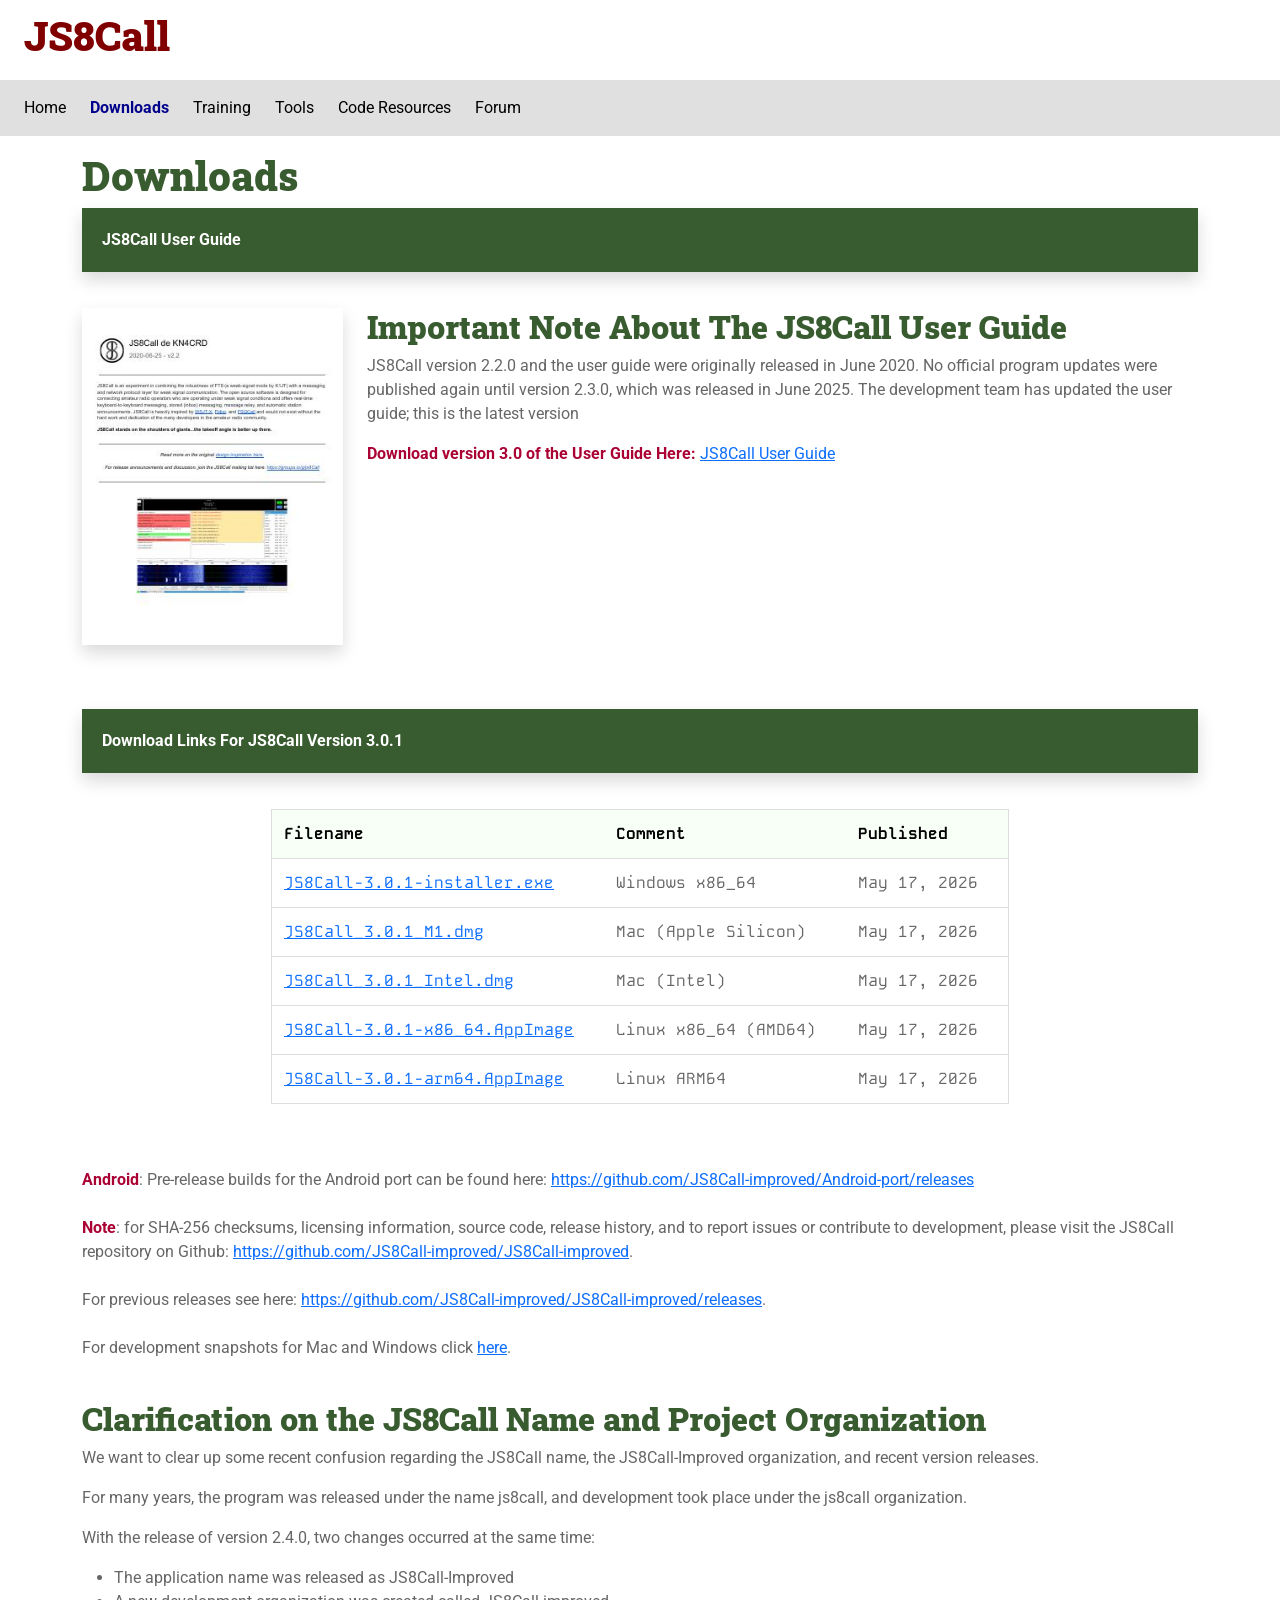
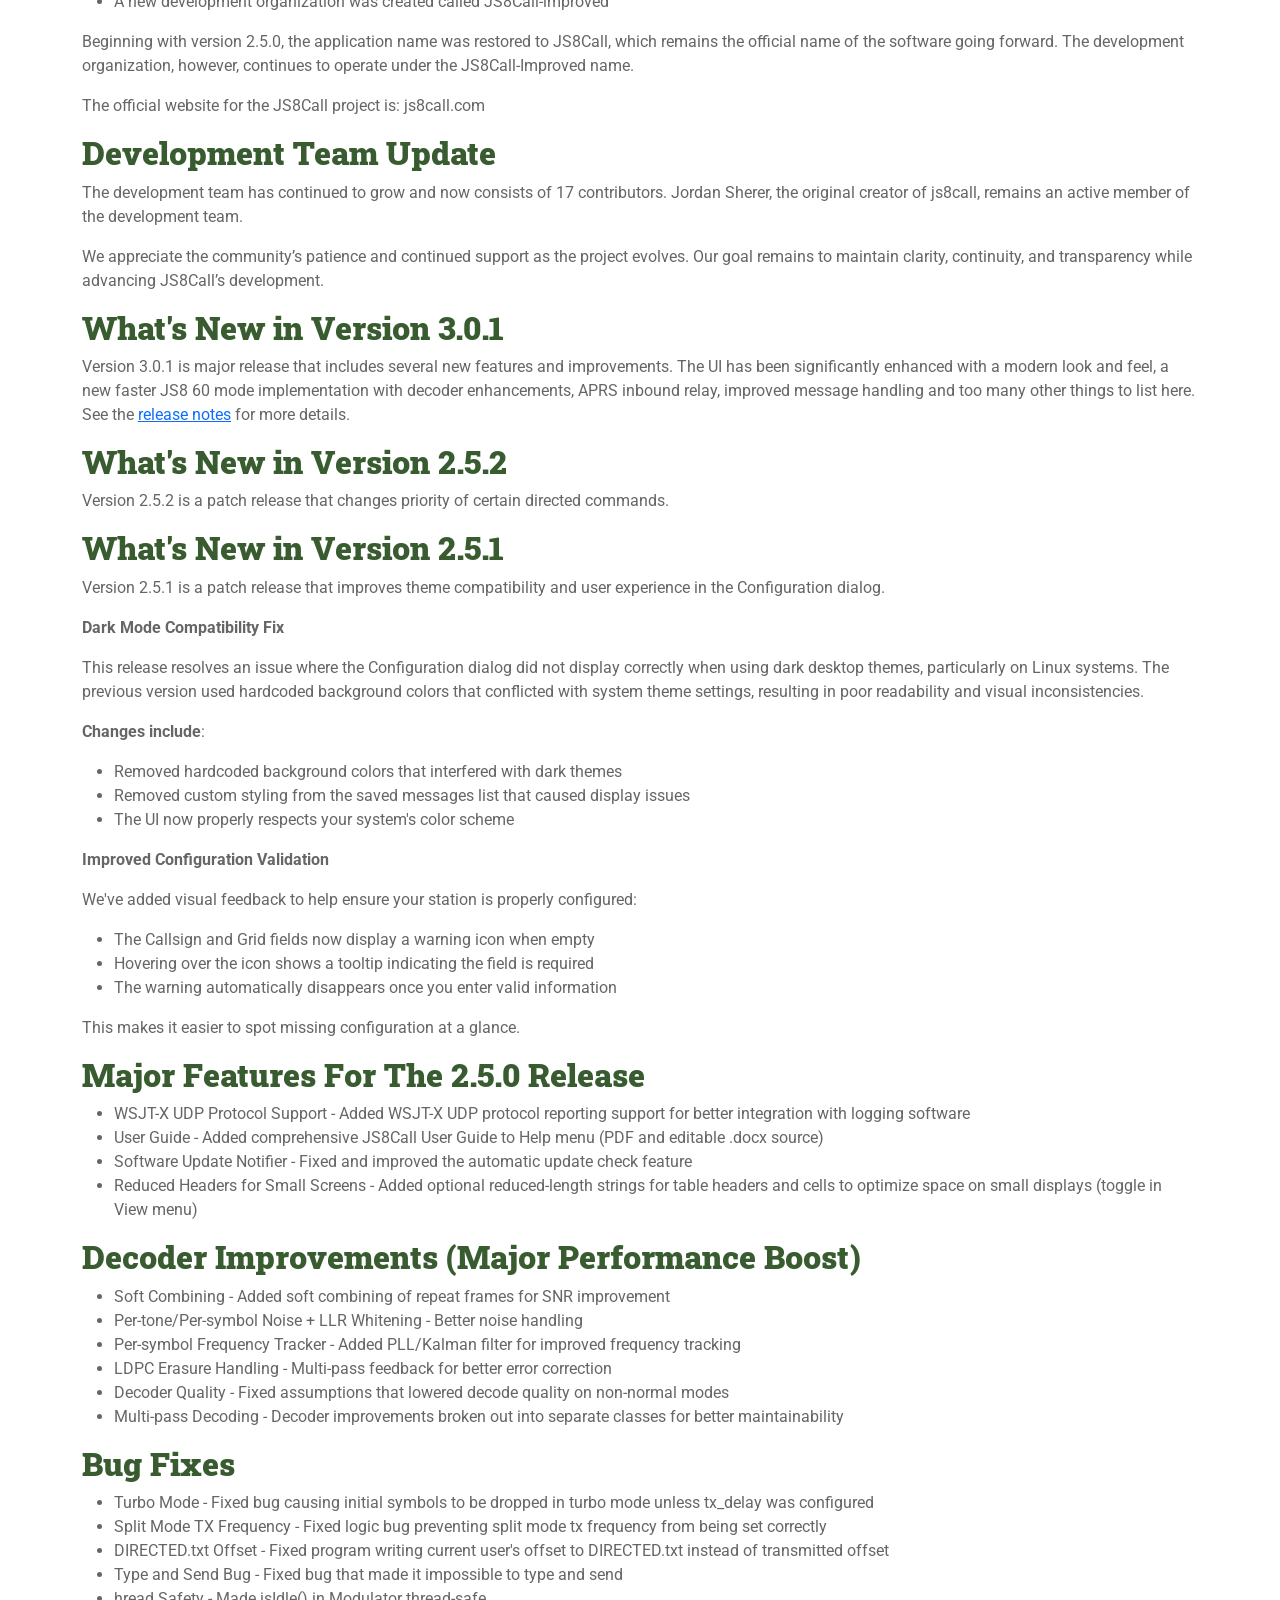
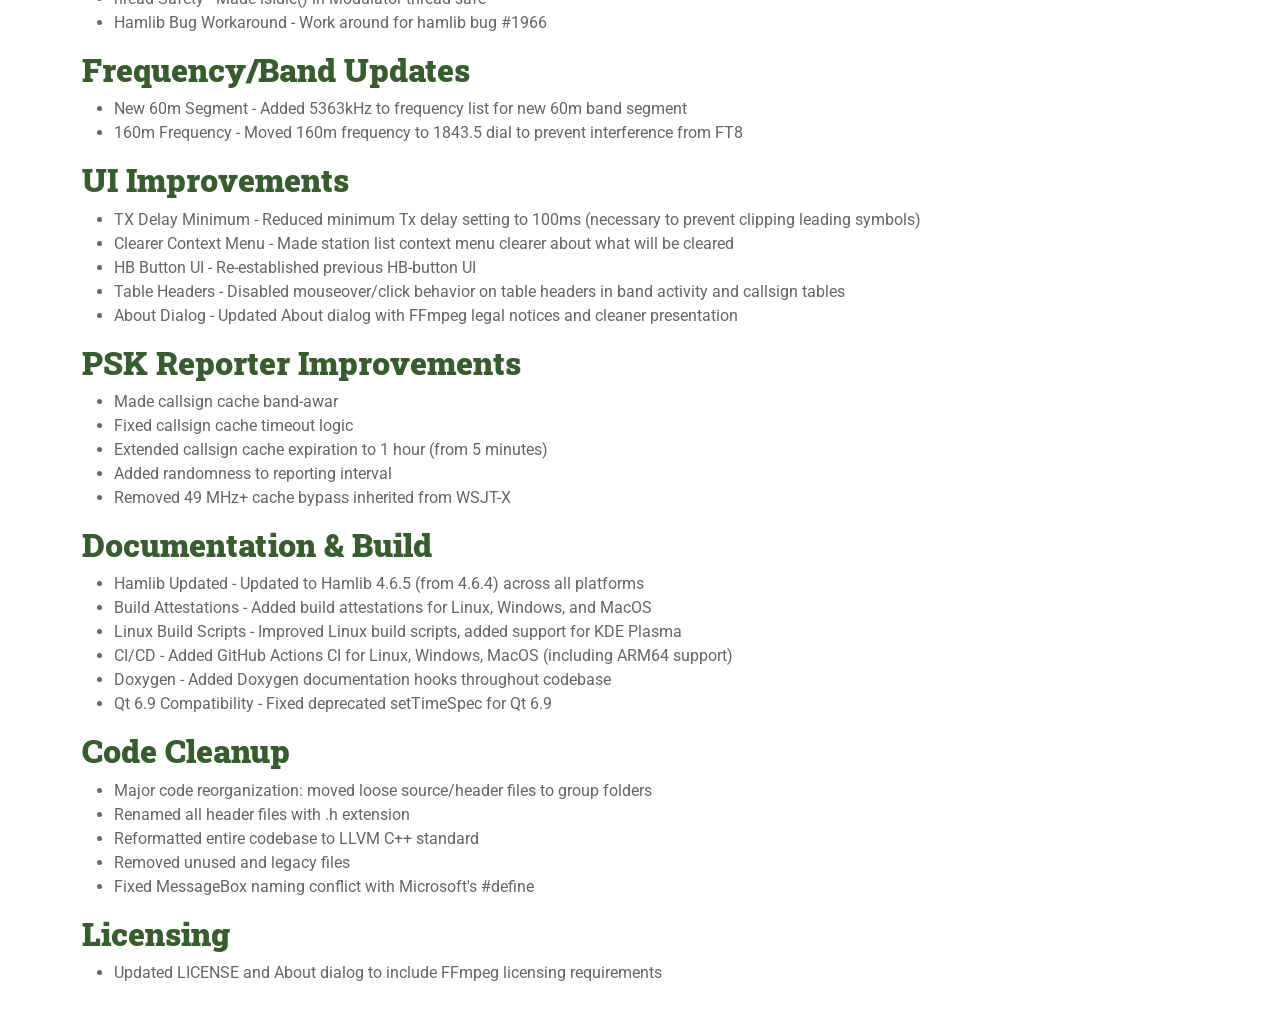
==== downloads.html @ c908b404 "fix download links for binaries" ====
<!DOCTYPE html>
<html lang="en">

<head>
    <meta charset="UTF-8">
    <meta name="viewport" content="width=device-width, initial-scale=1.0">

    <title>JS8Call — Modern HF Digital Communication</title>

    <meta name="description"
        content="JS8Call is an enhanced, community-driven evolution of JS8Call, offering modern HF digital communication tools for amateur radio operators.">
    <meta name="robots" content="index, follow">
    <meta name="author" content="JS8Call-Improved Team">

    <link rel="canonical" href="https://js8call-improved.github.io/">

    <!-- OpenGraph -->
    <meta property="og:locale" content="en_US">
    <meta property="og:type" content="website">
    <meta property="og:title" content="Modern HF Digital Communication">
    <meta property="og:description"
        content="An enhanced, community-driven evolution of JS8Call for modern HF digital communication.">
    <meta property="og:url" content="https://js8call-improved.github.io/">
    <meta property="og:site_name" content="JS8Call-Improved">
    <meta property="og:image" content="https://js8call-improved.com/img/js8call-poster-000.png">
    <!-- <meta property="og:image:width" content="1200"> -->
    <!-- <meta property="og:image:height" content="630"> -->
    <meta property="og:image:width" content="720">
    <meta property="og:image:height" content="576">
    <meta property="og:image:type" content="image/png">

    <!-- Twitter -->
    <meta name="twitter:title" content="JS8Call-Improved">
    <meta name="twitter:description" content="Modern HF Digital Communication">
    <meta name="twitter:image" content="https://js8call-improved.com/img/js8call-poster-000.png">
    <meta name="twitter:url" content="https://js8call-improved.com/">
    <meta name="twitter:card" content="summary_large_image">

    <!-- Favicon -->
    <link rel="icon" href="/favicon.ico" sizes="any">
    <link rel="apple-touch-icon" href="/apple-touch-icon.png">

    <!-- CSS -->
    <link href="https://cdn.jsdelivr.net/npm/bootstrap@5.3.8/dist/css/bootstrap.min.css" rel="stylesheet" integrity="sha384-sRIl4kxILFvY47J16cr9ZwB07vP4J8+LH7qKQnuqkuIAvNWLzeN8tE5YBujZqJLB" crossorigin="anonymous">
    <link rel="stylesheet" href="css/default.css">

    <!-- Google Fonts -->
    <link rel="preconnect" href="https://fonts.googleapis.com">
    <link rel="preconnect" href="https://fonts.gstatic.com" crossorigin>
    <link
        href="https://fonts.googleapis.com/css2?family=Kode+Mono:wght@400..700&family=Roboto+Slab:wght@100..900&family=Roboto:ital,wght@0,100..900;1,100..900&display=swap"
        rel="stylesheet">
    <!-- Google tag (gtag.js) -->
    <script async src="https://www.googletagmanager.com/gtag/js?id=G-K2ZYW3ZFTG"></script>
    <script>
        window.dataLayer = window.dataLayer || [];
        function gtag() { dataLayer.push(arguments); }
        gtag('js', new Date());
        gtag('config', 'G-K2ZYW3ZFTG');
    </script>

    <!-- Bootstrap JS -->
    <script src="https://cdn.jsdelivr.net/npm/bootstrap@5.3.8/dist/js/bootstrap.bundle.min.js" integrity="sha384-FKyoEForCGlyvwx9Hj09JcYn3nv7wiPVlz7YYwJrWVcXK/BmnVDxM+D2scQbITxI" crossorigin="anonymous"></script>
</head>

<body><!-- Logo -->
    <div style="
position: relative;
        width:100%;
        height:80px;
        background-color:#ffffff;
        z-index: 1;
        display:flex;
        align-items:center;
        padding:0 24px;
        box-sizing:border-box;
    ">
        <h1 style="color: maroon; ">JS8Call</h1>
        <!-- Logo goes here -->
        <!-- <img src="img/logo.png" alt="JS8Call-Improved Logo" style="height:60px;"> -->
    </div>
    <div class="navbar navbar-expand-sm">
        <div class="container-fluid">
            <button class="navbar-toggler" type="button" data-bs-toggle="collapse" data-bs-target="#menu"
                    aria-controls="menu" aria-expanded="false" aria-label="Toggle navigation"><span
                    class="navbar-toggler-icon"></span></button>
            <div class="collapse navbar-collapse" id="menu">
                <ul class="navbar-nav me-auto mb-2 mb-sm-0">
                    <li class="nav-item"><a class="nav-link" aria-current="page" href="./">Home</a></li>
                    <li class="nav-item"><a class="nav-link active" href="./downloads.html">Downloads</a></li>
                    <li class="nav-item"><a class="nav-link" href="./training.html">Training</a></li>
                    <li class="nav-item"><a class="nav-link" href="./tools.html">Tools</a></li>
                    <li class="nav-item"><a class="nav-link" href="JS8Call-improved">Code Resources</a></li>
                    <li class="nav-item"><a class="nav-link" href="https://js8call.groups.io">Forum</a></li>
                </ul>
            </div>
        </div>
    </div>
    <div class="container-lg content-container green">
        <div class="row">
            <div class="col" id="features">
                <h1>Downloads</h1>
                <div class="banner shadow">JS8Call User Guide</div>
                <div class="row">
                    <div class="col-sm-12 col-md-4 col-lg-3 text-center mb-3">
                        <a href="downloads/JS8Call_User_Guide.pdf"><img class="shadow img-fluid"
                                                                        src="img/JS8Call_Guide.jpg" alt="User Guide"></a>
                    </div>
                    <div class="col-sm-12 col-sm-6 col-md-8 col-lg-9">
                        <h2>Important Note About The JS8Call User Guide</h2>
                        <p>JS8Call version 2.2.0 and the user guide were originally released in June 2020. No official
                            program updates were published again until version 2.3.0, which was released in June 2025.
                            The development team has updated the user guide; this is the latest version</p>
                        <p><span class="text-alert">Download version 3.0 of the User Guide Here:</span> <a
                                href="https://js8call.com/JS8Call-improved/d6/d14/md_docs_2user__guide_2JS8Call__User__Guide.html" target="_blank">JS8Call User Guide</a> </p>
                    </div>
                </div>

                <br>
                <br>
                <div class="banner shadow">Download Links For JS8Call Version 3.0.1</div>
                <div class="table-responsive">
                    <table style="margin: 0 auto;font-family: 'Kode Mono', monospace;">
                        <tr style=" font-weight: bold; color: #000000; background-color: #f7fff7; ">
                            <td>Filename</td>
                            <td>Comment</td>
                            <td>Published</td>
                        </tr>
                        <tr>
                            <td><a
                                    href="https://github.com/JS8Call-improved/JS8Call-improved/releases/download/v3.0.1/JS8Call-3.0.1-installer.exe">JS8Call-3.0.1-installer.exe</a>
                            </td>
                            <td>Windows x86_64</td>
                            <td>May 17, 2026</td>
                        </tr>
                        <tr>
                            <td><a
                                    href="https://github.com/JS8Call-improved/JS8Call-improved/releases/download/v3.0.1/JS8Call_3.0.1_M1.dmg">JS8Call_3.0.1_M1.dmg</a>
                            </td>
                            <td>Mac (Apple Silicon)</td>
                            <td>May 17, 2026</td>
                        </tr>
                        <tr>
                            <td><a
                                    href="https://github.com/JS8Call-improved/JS8Call-improved/releases/download/v3.0.1/JS8Call_3.0.1_Intel.dmg">JS8Call_3.0.1_Intel.dmg</a>                        </td>
                            <td>Mac (Intel)</td>
                            <td>May 17, 2026</td>
                        </tr>
                        <tr>
                            <td><a
                                    href="https://github.com/JS8Call-improved/JS8Call-improved/releases/download/v3.0.1/JS8Call-3.0.1-x86_64.AppImage">JS8Call-3.0.1-x86_64.AppImage</a>
                            </td>
                            <td>Linux x86_64 (AMD64)</td>
                            <td>May 17, 2026</td>
                        </tr>
                        <tr>
                            <td><a
                                    href="https://github.com/JS8Call-improved/JS8Call-improved/releases/download/v3.0.1/JS8Call-3.0.1-arm64.AppImage">JS8Call-3.0.1-arm64.AppImage</a>
                            </td>
                            <td>Linux ARM64</td>
                            <td>May 17, 2026</td>
                        </tr>
                    </table>
                </div>
                <p></p><br><br><span class="text-alert">Android</span>: Pre-release builds for the Android port can be found here:
                    <a href="https://github.com/JS8Call-improved/Android-port/releases" target="_blank">
                        https://github.com/JS8Call-improved/Android-port/releases</a>
                    <br><br><span class="text-alert">Note</span>: for SHA-256 checksums, licensing information, source code, release
                    history, and to report issues or contribute to development, please visit the JS8Call repository on
                    Github: <a
                        href="https://github.com/JS8Call-improved/JS8Call-improved" target="_blank">https://github.com/JS8Call-improved/JS8Call-improved</a>.
                    <br><br>For previous releases see here: <a
                        href="https://github.com/JS8Call-improved/JS8Call-improved/releases" target="_blank">https://github.com/JS8Call-improved/JS8Call-improved/releases</a>.
                    <br><br>For development snapshots for Mac and Windows click <a href="https://github.com/Chris-AC9KH/JS8Call-improved/releases" target="_blank">here</a>.
                </p>
                <br>

                <h2>Clarification on the JS8Call Name and Project Organization</h2>
                <p>We want to clear up some recent confusion regarding the JS8Call name, the JS8Call-Improved
                    organization, and recent version releases.</p>
                <p>For many years, the program was released under the name js8call, and development took place under the
                    js8call organization.</p>
                <p>With the release of version 2.4.0, two changes occurred at the same time:
                <ul>
                    <li>The application name was released as JS8Call-Improved</li>
                    <li>A new development organization was created called JS8Call-improved</li>
                </ul>
                <p>Beginning with version 2.5.0, the application name was restored to JS8Call, which remains the
                    official name of the software going forward. The development organization, however, continues to
                    operate under the JS8Call-Improved name.</p>
                <p>The official website for the JS8Call project is: js8call.com</p>

                <h2>Development Team Update</h2>
                <p>The development team has continued to grow and now consists of 17 contributors. Jordan Sherer, the
                    original creator of js8call, remains an active member of the development team.</p>
                <p>We appreciate the community’s patience and continued support as the project evolves. Our goal remains
                    to maintain clarity, continuity, and transparency while advancing JS8Call’s development.</p>

                <div>
                    <div>
                        <h2>What's New in Version 3.0.1</h2>
                        <p>Version 3.0.1 is major release that includes several new features and improvements.
                            The UI has been significantly enhanced with a modern look and feel, a new faster JS8 60
                            mode implementation with decoder enhancements, APRS inbound relay, improved message handling
                            and too many other things to list here.
                            See the <a href="https://github.com/JS8Call-improved/JS8Call-improved/releases/tag/v3.0.1" target="_blank">
                            release notes</a> for more details.</p>
                        </p>
                        <h2>What's New in Version 2.5.2</h2>
                        <p>Version 2.5.2 is a patch release that changes priority of certain directed commands.</p>
                        <h2>What's New in Version 2.5.1</h2>
                        <p>Version 2.5.1 is a patch release that improves theme compatibility and user experience in the
                            Configuration dialog.</p>
                        <p><b>Dark Mode Compatibility Fix</b></p>
                        <p>This release resolves an issue where the Configuration dialog did not display correctly when
                            using dark desktop themes, particularly on Linux systems. The previous version used
                            hardcoded background colors that conflicted with system theme settings, resulting in poor
                            readability and visual inconsistencies.</p>
                        <p><b>Changes include</b>:</p>
                        <ul>
                            <li>Removed hardcoded background colors that interfered with dark themes</li>
                            <li>Removed custom styling from the saved messages list that caused display issues</li>
                            <li>The UI now properly respects your system's color scheme</li>
                        </ul>
                        <p><b>Improved Configuration Validation</b></p>
                        <p>We've added visual feedback to help ensure your station is properly configured:</p>
                        <ul>
                            <li>The Callsign and Grid fields now display a warning icon when empty</li>
                            <li>Hovering over the icon shows a tooltip indicating the field is required</li>
                            <li>The warning automatically disappears once you enter valid information</li>
                        </ul>
                        <p>This makes it easier to spot missing configuration at a glance.</p>
                        <h2>Major Features For The 2.5.0 Release</h2>
                        <ul>
                            <li>WSJT-X UDP Protocol Support - Added WSJT-X UDP protocol reporting support for better
                                integration with logging software</li>
                            <li>User Guide - Added comprehensive JS8Call User Guide to Help menu (PDF and editable .docx
                                source)</li>
                            <li>Software Update Notifier - Fixed and improved the automatic update check feature</li>
                            <li>Reduced Headers for Small Screens - Added optional reduced-length strings for table
                                headers and cells to optimize space on small displays (toggle in View menu)</li>
                        </ul>

                        <h2>Decoder Improvements (Major Performance Boost)</h2>
                        <ul>
                            <li>Soft Combining - Added soft combining of repeat frames for SNR improvement</li>
                            <li>Per-tone/Per-symbol Noise + LLR Whitening - Better noise handling</li>
                            <li>Per-symbol Frequency Tracker - Added PLL/Kalman filter for improved frequency tracking
                            </li>
                            <li>LDPC Erasure Handling - Multi-pass feedback for better error correction</li>
                            <li>Decoder Quality - Fixed assumptions that lowered decode quality on non-normal modes</li>
                            <li>Multi-pass Decoding - Decoder improvements broken out into separate classes for better
                                maintainability</li>
                        </ul>

                        <h2>Bug Fixes</h2>
                        <ul>
                            <li>Turbo Mode - Fixed bug causing initial symbols to be dropped in turbo mode unless
                                tx_delay was configured</li>
                            <li>Split Mode TX Frequency - Fixed logic bug preventing split mode tx frequency from being
                                set correctly</li>
                            <li>DIRECTED.txt Offset - Fixed program writing current user's offset to DIRECTED.txt
                                instead of transmitted offset</li>
                            <li>Type and Send Bug - Fixed bug that made it impossible to type and send</li>
                            <li>hread Safety - Made isIdle() in Modulator thread-safe</li>
                            <li>Hamlib Bug Workaround - Work around for hamlib bug #1966</li>
                        </ul>

                        <h2>Frequency/Band Updates</h2>
                        <ul>
                            <li>New 60m Segment - Added 5363kHz to frequency list for new 60m band segment</li>
                            <li>160m Frequency - Moved 160m frequency to 1843.5 dial to prevent interference from FT8
                            </li>
                        </ul>

                        <h2>UI Improvements</h2>
                        <ul>
                            <li>TX Delay Minimum - Reduced minimum Tx delay setting to 100ms (necessary to prevent
                                clipping leading symbols)</li>
                            <li>Clearer Context Menu - Made station list context menu clearer about what will be cleared
                            </li>
                            <li>HB Button UI - Re-established previous HB-button UI</li>
                            <li>Table Headers - Disabled mouseover/click behavior on table headers in band activity and
                                callsign tables</li>
                            <li>About Dialog - Updated About dialog with FFmpeg legal notices and cleaner presentation
                            </li>
                        </ul>

                        <h2>PSK Reporter Improvements</h2>
                        <ul>
                            <li>Made callsign cache band-awar</li>
                            <li>Fixed callsign cache timeout logic</li>
                            <li>Extended callsign cache expiration to 1 hour (from 5 minutes)</li>
                            <li>Added randomness to reporting interval</li>
                            <li>Removed 49 MHz+ cache bypass inherited from WSJT-X</li>
                        </ul>

                        <h2>Documentation & Build</h2>
                        <ul>
                            <li>Hamlib Updated - Updated to Hamlib 4.6.5 (from 4.6.4) across all platforms</li>
                            <li>Build Attestations - Added build attestations for Linux, Windows, and MacOS</li>
                            <li>Linux Build Scripts - Improved Linux build scripts, added support for KDE Plasma</li>
                            <li>CI/CD - Added GitHub Actions CI for Linux, Windows, MacOS (including ARM64 support)</li>
                            <li>Doxygen - Added Doxygen documentation hooks throughout codebase</li>
                            <li>Qt 6.9 Compatibility - Fixed deprecated setTimeSpec for Qt 6.9</li>
                        </ul>

                        <h2>Code Cleanup</h2>
                        <ul>
                            <li>Major code reorganization: moved loose source/header files to group folders</li>
                            <li>Renamed all header files with .h extension</li>
                            <li>Reformatted entire codebase to LLVM C++ standard</li>
                            <li>Removed unused and legacy files</li>
                            <li>Fixed MessageBox naming conflict with Microsoft's #define</li>
                        </ul>

                        <h2>Licensing</h2>
                        <ul>
                            <li>Updated LICENSE and About dialog to include FFmpeg licensing requirements</li>
                        </ul>
                    </div>
                    <br>
                </div>
            </div>
        </div>
    </div>
</body>

</html>
---- css/default.css ----
/* <weight>: Use a value from 100 to 900 */
/* <uniquifier>: Use a unique and descriptive class name */
.roboto-slab {
    font-family: "Roboto Slab", serif;
    /*font-optical-sizing: auto;*/
    /*font-weight: <weight>;*/
    font-style: normal;
}
/* <weight>: Use a value from 100 to 900 */
/* <uniquifier>: Use a unique and descriptive class name */
.roboto {
    font-family: "Roboto", sans-serif;
    /*font-optical-sizing: auto;*/
    /*font-weight: <weight>;*/
    font-style: normal;
    /*font-variation-settings: "wdth" 100;*/
}
/* <weight>: Use a value from 400 to 700 */
/* <uniquifier>: Use a unique and descriptive class name */
.kode-mono {
    font-family: "Kode Mono", monospace;
    /*font-optical-sizing: auto;*/
    /*font-weight: <weight>;*/
    font-style: normal;
}

.navbar
{
    background-color: #e0e0e0;
}

.navbar-nav
{
    padding-left: 4px;
}

.navbar .nav-item a
{
    color: #000;
    font-family: 'Roboto', system-ui, -apple-system, BlinkMacSystemFont, 'Segoe UI', sans-serif;
}

.navbar .nav-item a.active
{
    font-weight: bold;
    color: darkblue;
}

@media (min-width: 576px) {
    .navbar-expand-sm .navbar-nav {
        gap: 8px;
    }
}

/* Full-screen fixed background video */
#bg-video {
    position: fixed;
    top: 0;
    left: 0;
    width: 100vw;
    height: 100vh;
    object-fit: cover;       /* Ensures full coverage with cropping */
    z-index: -9999;             /* Sends video behind everything */
    background: black;       /* Fallback background */
}
#video-overlay {
    position: fixed;
    top: 0;
    left: 0;
    width: 100vw;
    height: 100vh;
    background: rgba(0,0,0,0.2); /* 0.1 = 90% opacity video */
    z-index: -9998;
}
.menu {
    position: relative;
    width: 100%;
    height: 40px;
    z-index: 2;
    display: flex;
    align-items: center;
    padding: 0 24px;
    box-sizing: border-box;
    gap: 24px;
    font-family: 'Roboto', system-ui, -apple-system, BlinkMacSystemFont, 'Segoe UI', sans-serif;
    font-size: 16px;
}

.content-container
{
    background-color: #fff;
    padding-top: 1em;
}

#hero
{
    background: transparent;
}

#welcome
{
    background-color: rgba(242, 242, 255, 0.8); /* 70% opacity */
    backdrop-filter:blur(6px);
    padding: 40px;
    margin: 10vw 0;
}
#features {
    color: #666;
}
/* Sample content styling */
.ending-message {
    /*width: 100%;*/
    color: #ccc;
    position: relative;
    text-align: right;
    z-index: 1;
    padding: 0px 60px 30px 0px;
}
.video-box > video {
    flex-shrink: 0; /* Prevent iframe from shrinking */
    width: 480px; /* Optional, since width/height are set in HTML */
    height: 270px; /* Optional, since width/height are set in HTML */
}
.video-box > iframe {
    border: 0;
    flex-shrink: 0; /* Prevent iframe from shrinking */
    width: 360px; /* Optional, since width/height are set in HTML */
    height: 203px; /* Optional, since width/height are set in HTML */
    box-shadow: 8px 8px 20px #888888;
    margin: 12px 12px 12px 0;
}
.video-box img {
    border: 0;
    box-shadow: 8px 8px 20px #888888;
}
.video-text-18{
    color: #183871;
    flex: 1; /* Takes up the remaining space */
    text-align: left; /* Ensures text is left-justified */
}
.video-text-44{
    color: #444444;
    flex: 1; /* Takes up the remaining space */
    text-align: left; /* Ensures text is left-justified */
}
.tools {
    /* border: 1px solid black; */
    display: block;
    justify-content: center;     /* center left & right */
    align-items: center;         /* center up & down */
    text-align: left; /* Ensures text is left-justified */
}
.tools-blockquote {
     font-family: monospace;
    font-size: 14px;
    display: flex;
        background-color: #EEEEEE;
        border-left-color: #FFA500;
        border-left-style: solid;
        border-left-width: 12px;
        padding: 20px;
        max-width: 700px;
        box-shadow: 8px 8px 20px #888888;
}
.tools-text-18 {
    color: #183871;
    flex: 1; /* Takes up the remaining space */
    text-align: left; /* Ensures text is left-justified */
}
.tools-text-44{
    color: #444444;
    flex: 1; /* Takes up the remaining space */
    text-align: left; /* Ensures text is left-justified */
}
.shadow { box-shadow: 8px 8px 20px #888888; margin: 0px; }
.radius-shadow { box-shadow: 8px 8px 20px #888888; border-radius: 12px; }
.center-image {
    display: block;      /* REQUIRED for margin:auto centering */
    margin: 0 auto;      /* centers horizontally */
}
.text-alert { color: #aa0033; font-weight: bold }
html, body { font-family: Roboto, system-ui, -apple-system, sans-serif; font-weight: 400; font-style: normal; font-size: 16px; color: #202020; margin: 0; padding: 0; width: 100%; height: 100%; }
h1 { font-family: "Roboto Slab", sans-serif;  font-weight: 900; }
h2 { font-family: "Roboto Slab", sans-serif;  font-weight: 900; }
h3 { font-family: "Roboto Slab", sans-serif;  font-weight: 900; }
blockquote { font-family: "Kode Mono", monospace; color: #000000; background-color: #EEEEEE;  border-left-color: #FFA500; border-left-style: solid; border-left-width: 12px; padding: 20px; width: auto; max-width: 700px; box-shadow: 8px 8px 20px #888888;}

table { border-collapse: collapse; border: 1px solid #DDD; }
th { text-align: left; vertical-align: middle; padding: 8px; background-color: #336699; color: #FFF; }
td { vertical-align: middle; padding: 12px 30px 12px 12px; border-bottom: 1px solid #DDD;}

.green .banner { background-color: #385C30; color: #fff; font-weight: 700; padding: 20px; margin-bottom: 36px; }
.green h1 { color: #385C30; }
.green h2 { color: #385C30; }
.green h3 { color: #385C30; }
.blue .banner { background-color: #375487; color: #fff; font-weight: 700; padding: 20px; margin-bottom: 36px; }
.blue h1 { color: #375487; }
.blue h2 { color: #375487; }
.blue h3 { color: #375487; }
.purple .banner { background-color: #5521A3; color: #fff; font-weight: 700; padding: 20px; margin-bottom: 36px; }
.purple h1 { color: #5521A3; }
.purple h2 { color: #5521A3; }
.purple h3 { color: #5521A3; }
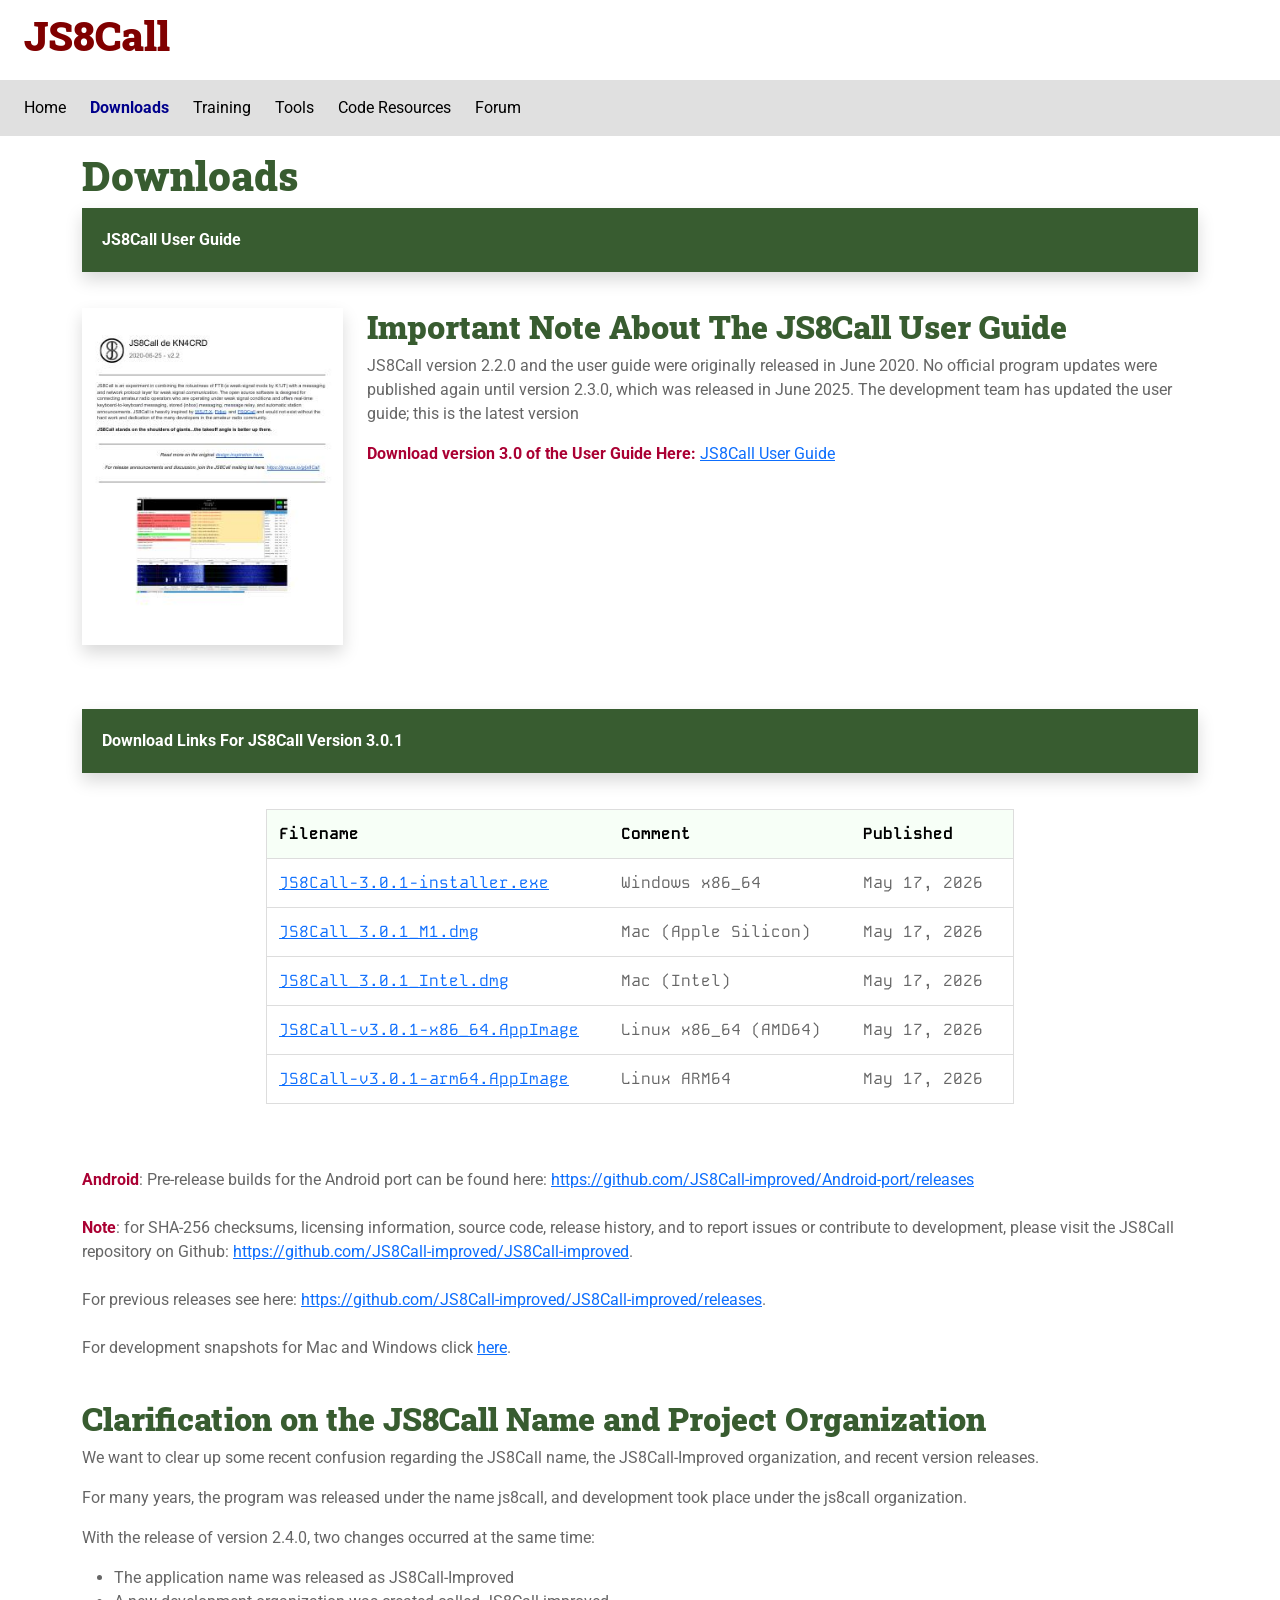
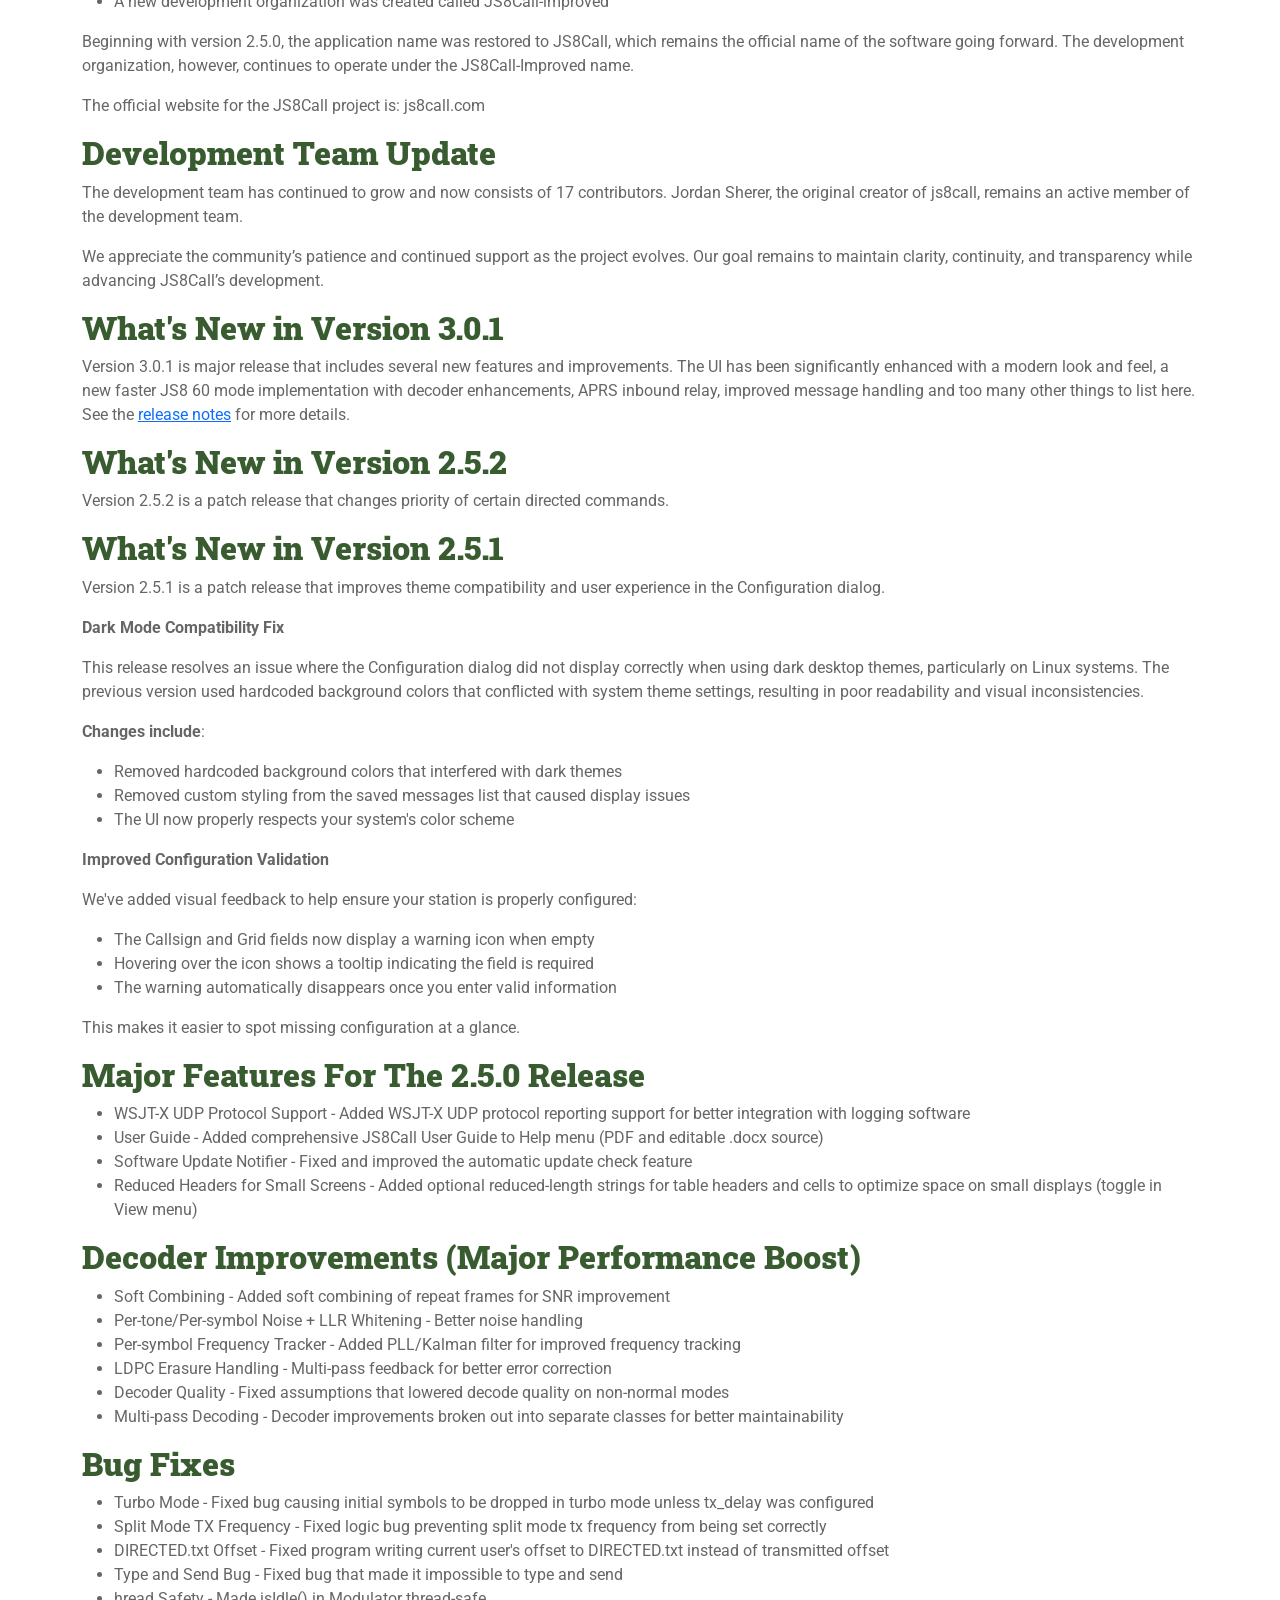
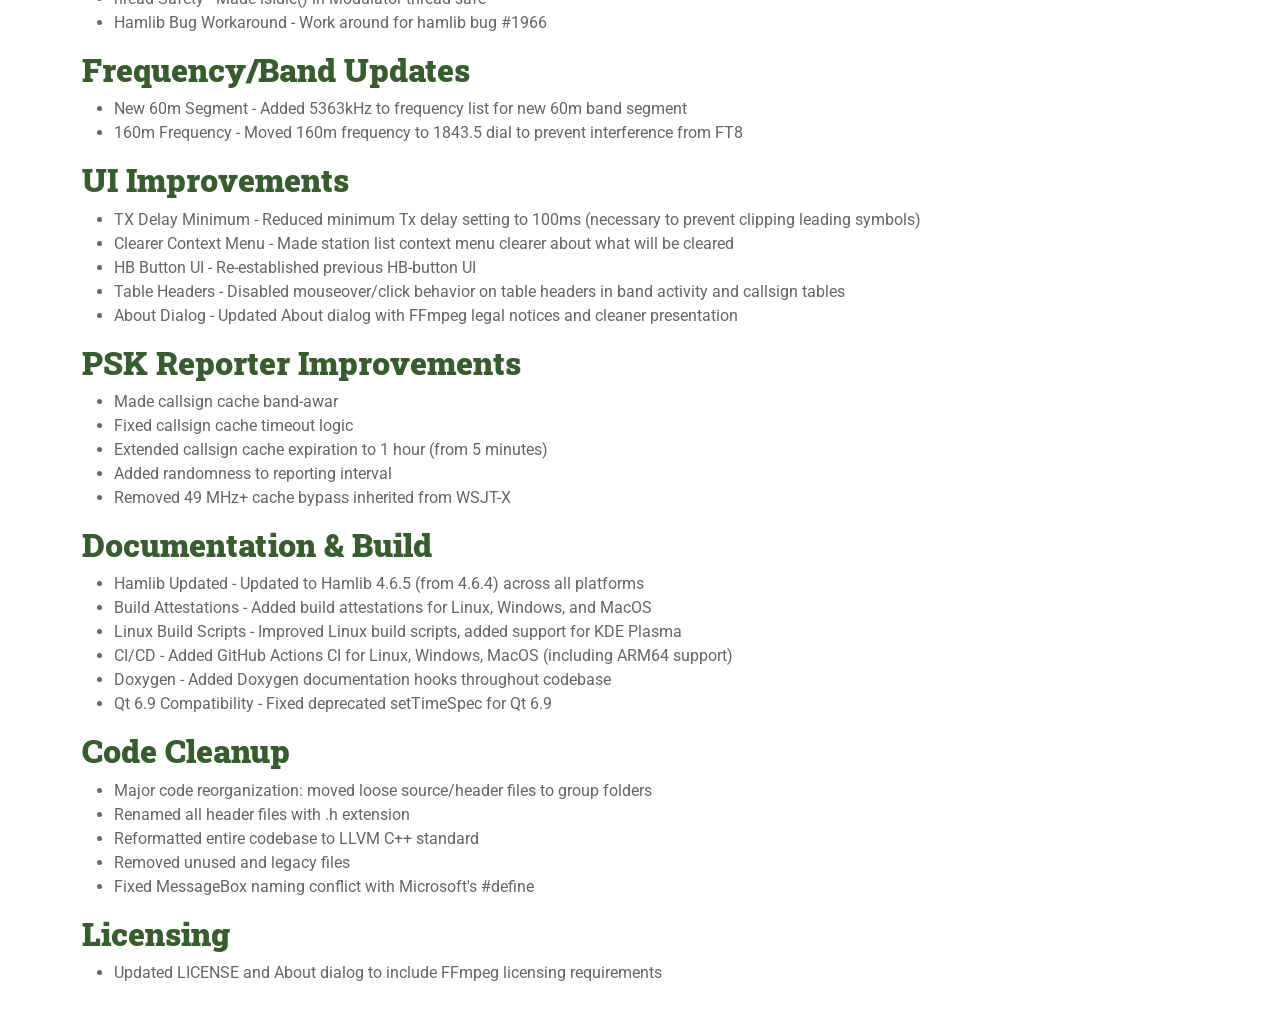
==== commit 7a223200: "fix download link for linux builds" ====
--- a/downloads.html
+++ b/downloads.html
@@ -148,14 +148,14 @@
                         </tr>
                         <tr>
                             <td><a
-                                    href="https://github.com/JS8Call-improved/JS8Call-improved/releases/download/v3.0.1/JS8Call-3.0.1-x86_64.AppImage">JS8Call-3.0.1-x86_64.AppImage</a>
+                                    href="https://github.com/JS8Call-improved/JS8Call-improved/releases/download/v3.0.1/JS8Call-v3.0.1-x86_64.AppImage">JS8Call-v3.0.1-x86_64.AppImage</a>
                             </td>
                             <td>Linux x86_64 (AMD64)</td>
                             <td>May 17, 2026</td>
                         </tr>
                         <tr>
                             <td><a
-                                    href="https://github.com/JS8Call-improved/JS8Call-improved/releases/download/v3.0.1/JS8Call-3.0.1-arm64.AppImage">JS8Call-3.0.1-arm64.AppImage</a>
+                                    href="https://github.com/JS8Call-improved/JS8Call-improved/releases/download/v3.0.1/JS8Call-v3.0.1-arm64.AppImage">JS8Call-v3.0.1-arm64.AppImage</a>
                             </td>
                             <td>Linux ARM64</td>
                             <td>May 17, 2026</td>
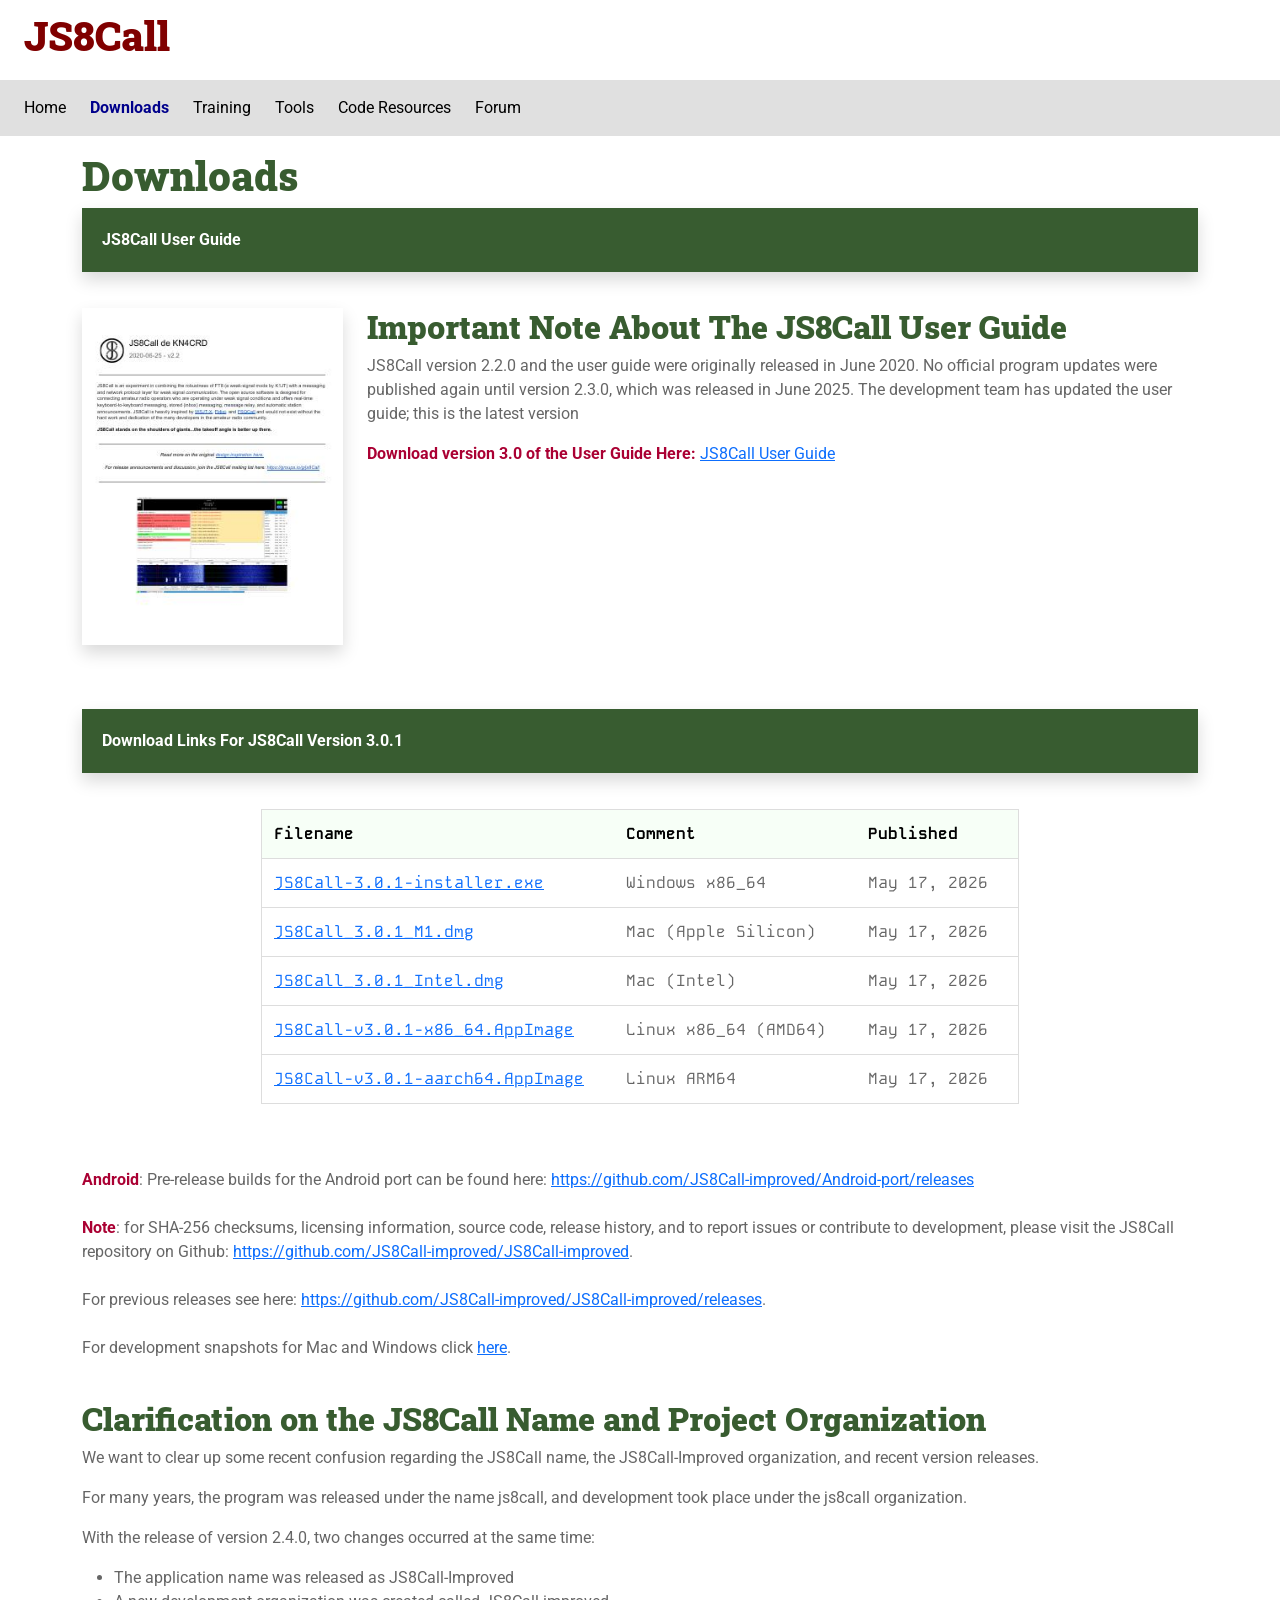
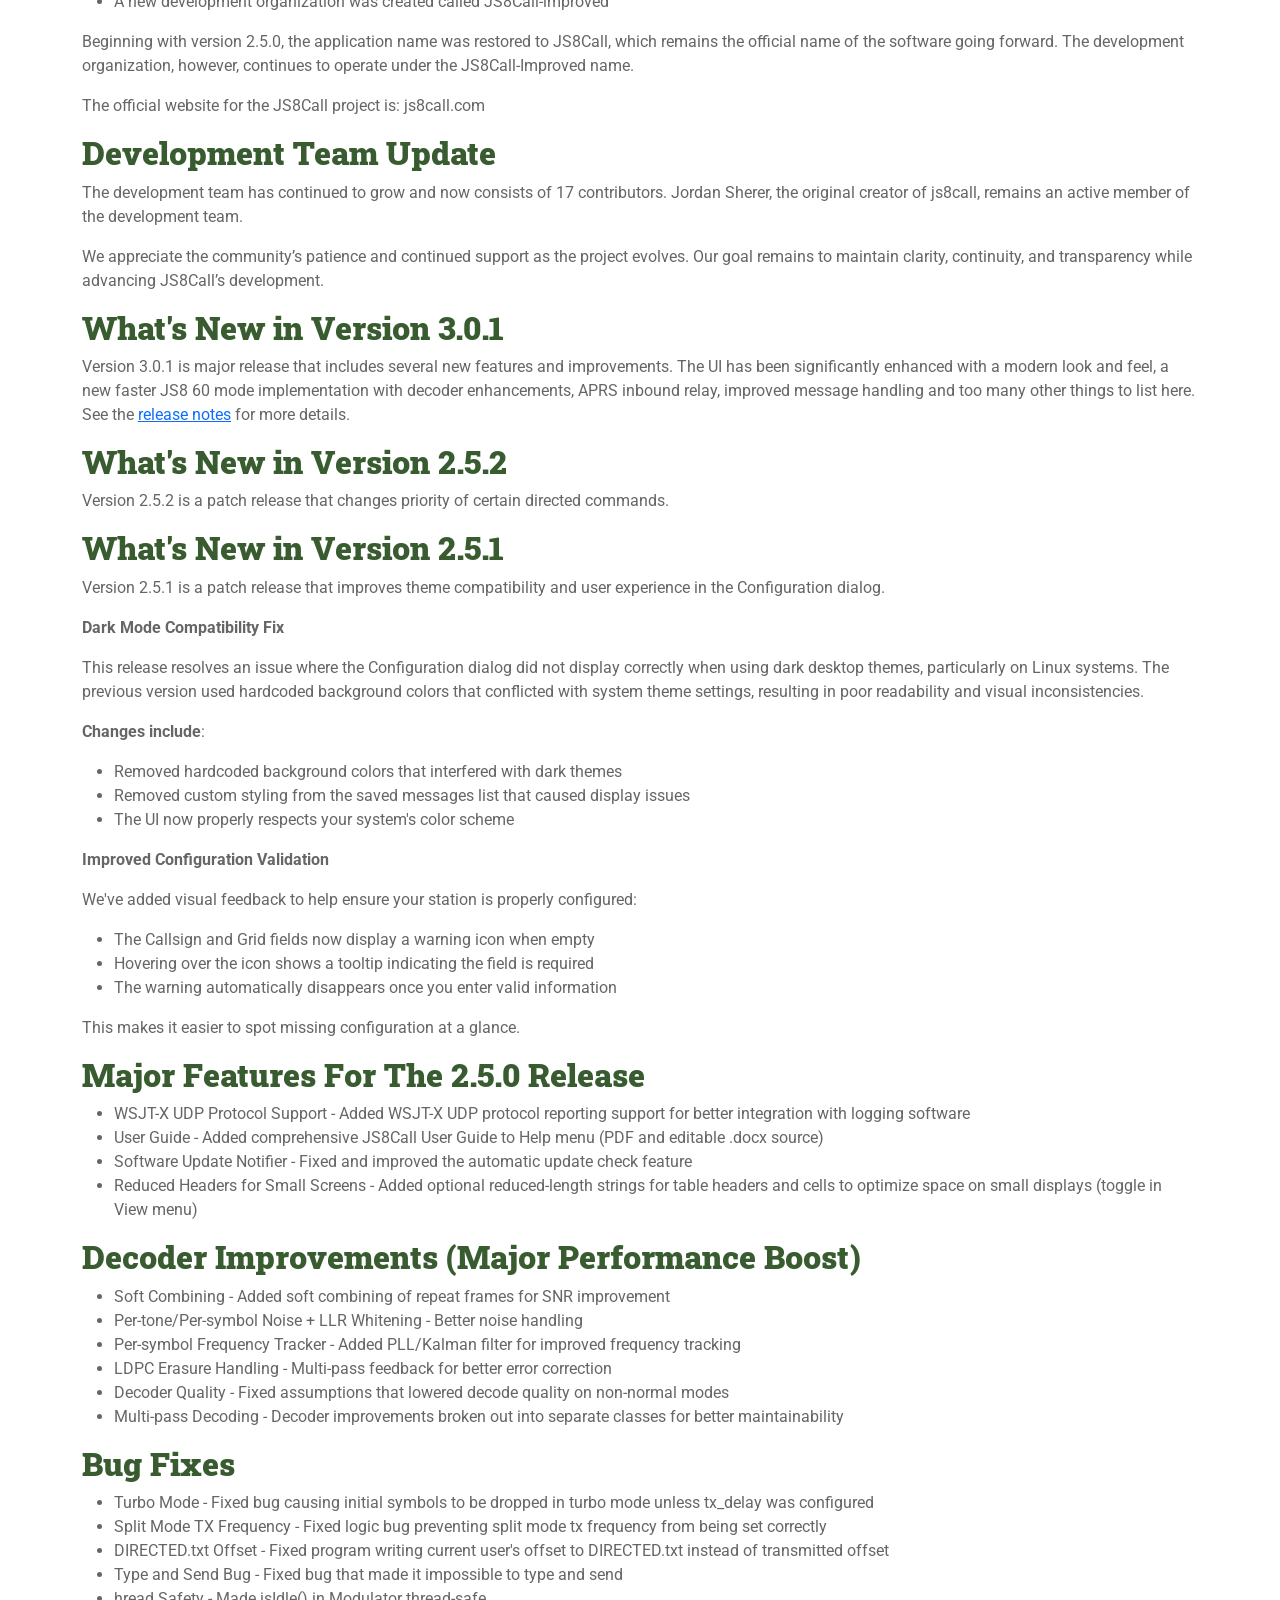
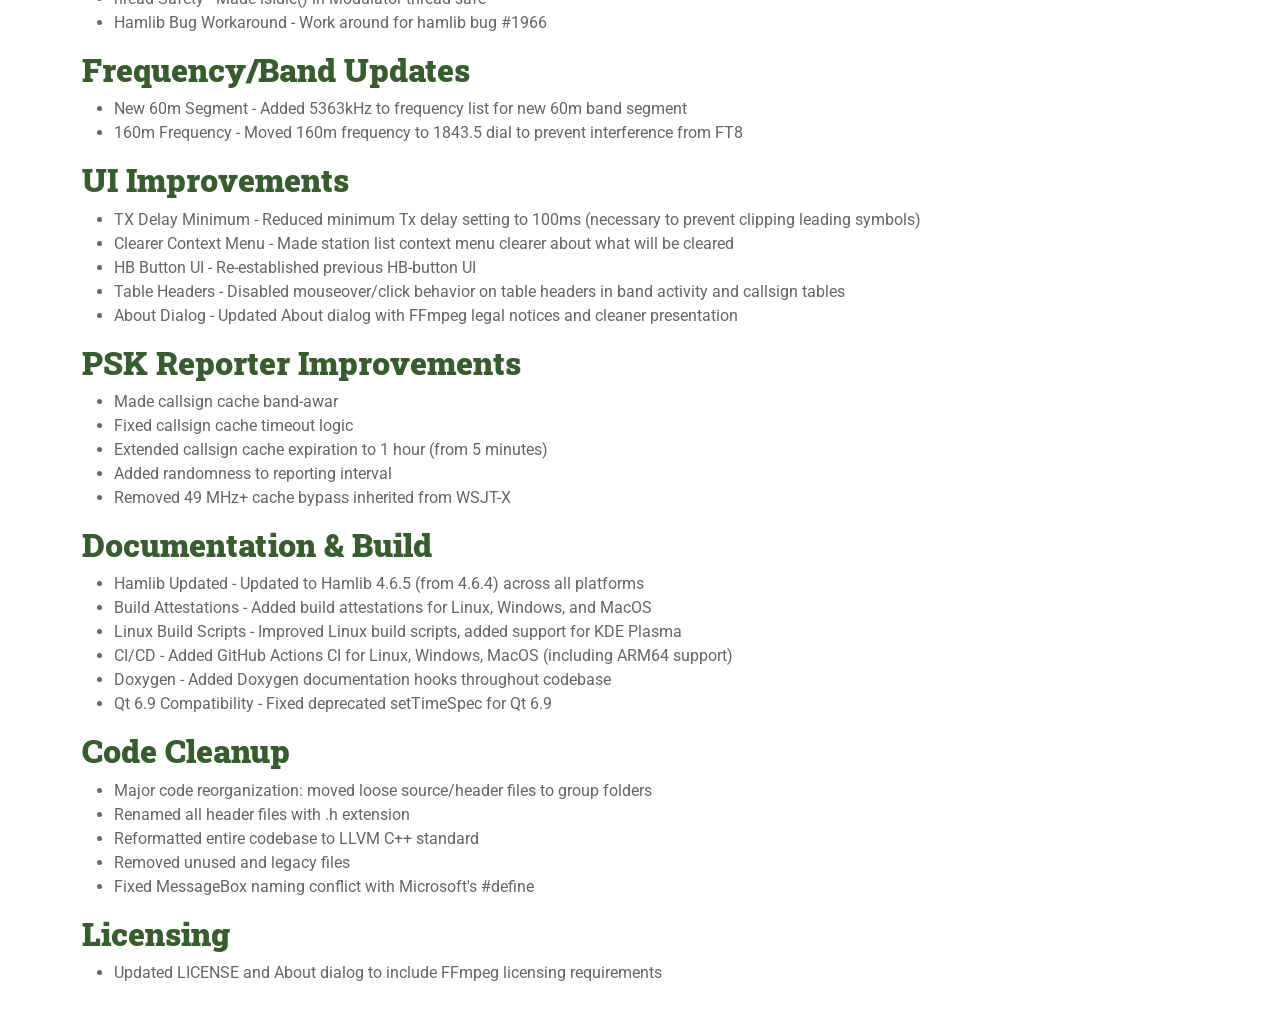
==== commit 90c242f8: "one more try on the arm64 Linux AppImage download link" ====
--- a/downloads.html
+++ b/downloads.html
@@ -155,7 +155,7 @@
                         </tr>
                         <tr>
                             <td><a
-                                    href="https://github.com/JS8Call-improved/JS8Call-improved/releases/download/v3.0.1/JS8Call-v3.0.1-arm64.AppImage">JS8Call-v3.0.1-arm64.AppImage</a>
+                                    href="https://github.com/JS8Call-improved/JS8Call-improved/releases/download/v3.0.1/JS8Call-v3.0.1-aarch64.AppImage">JS8Call-v3.0.1-aarch64.AppImage</a>
                             </td>
                             <td>Linux ARM64</td>
                             <td>May 17, 2026</td>
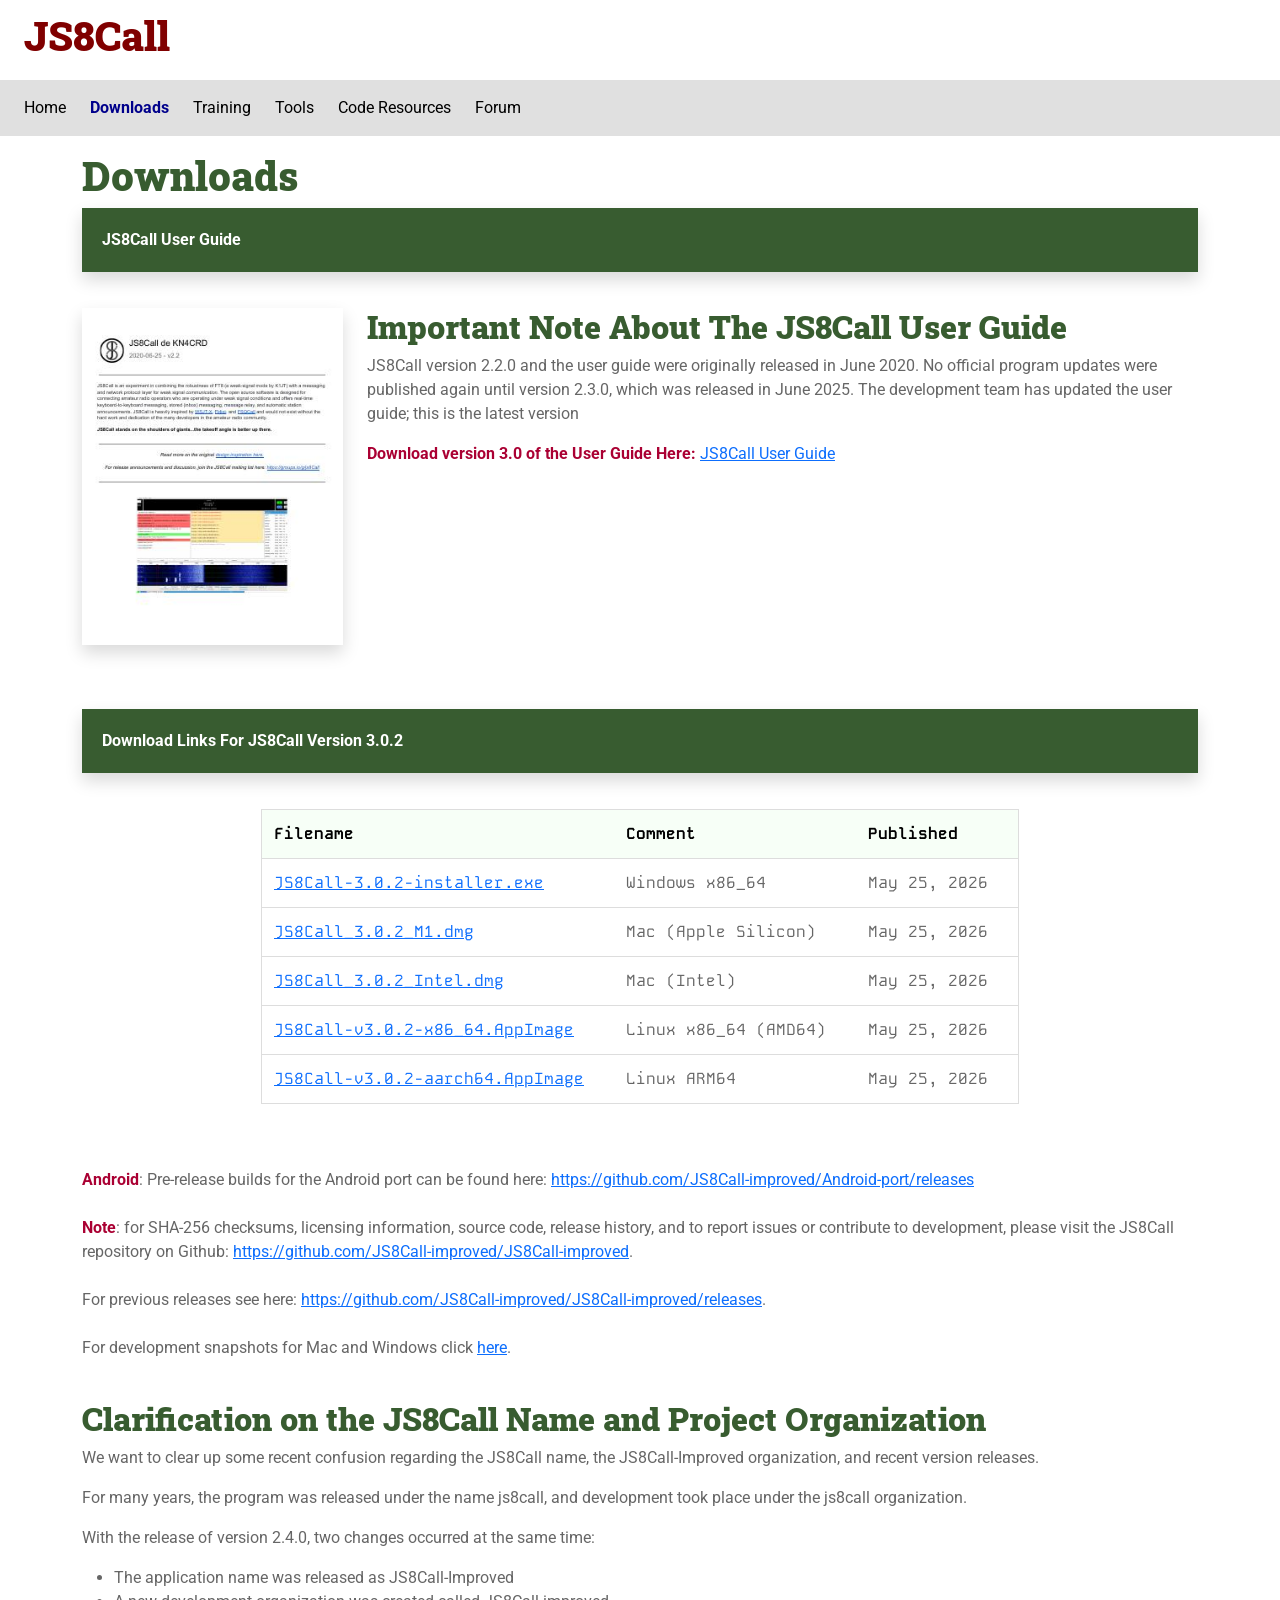
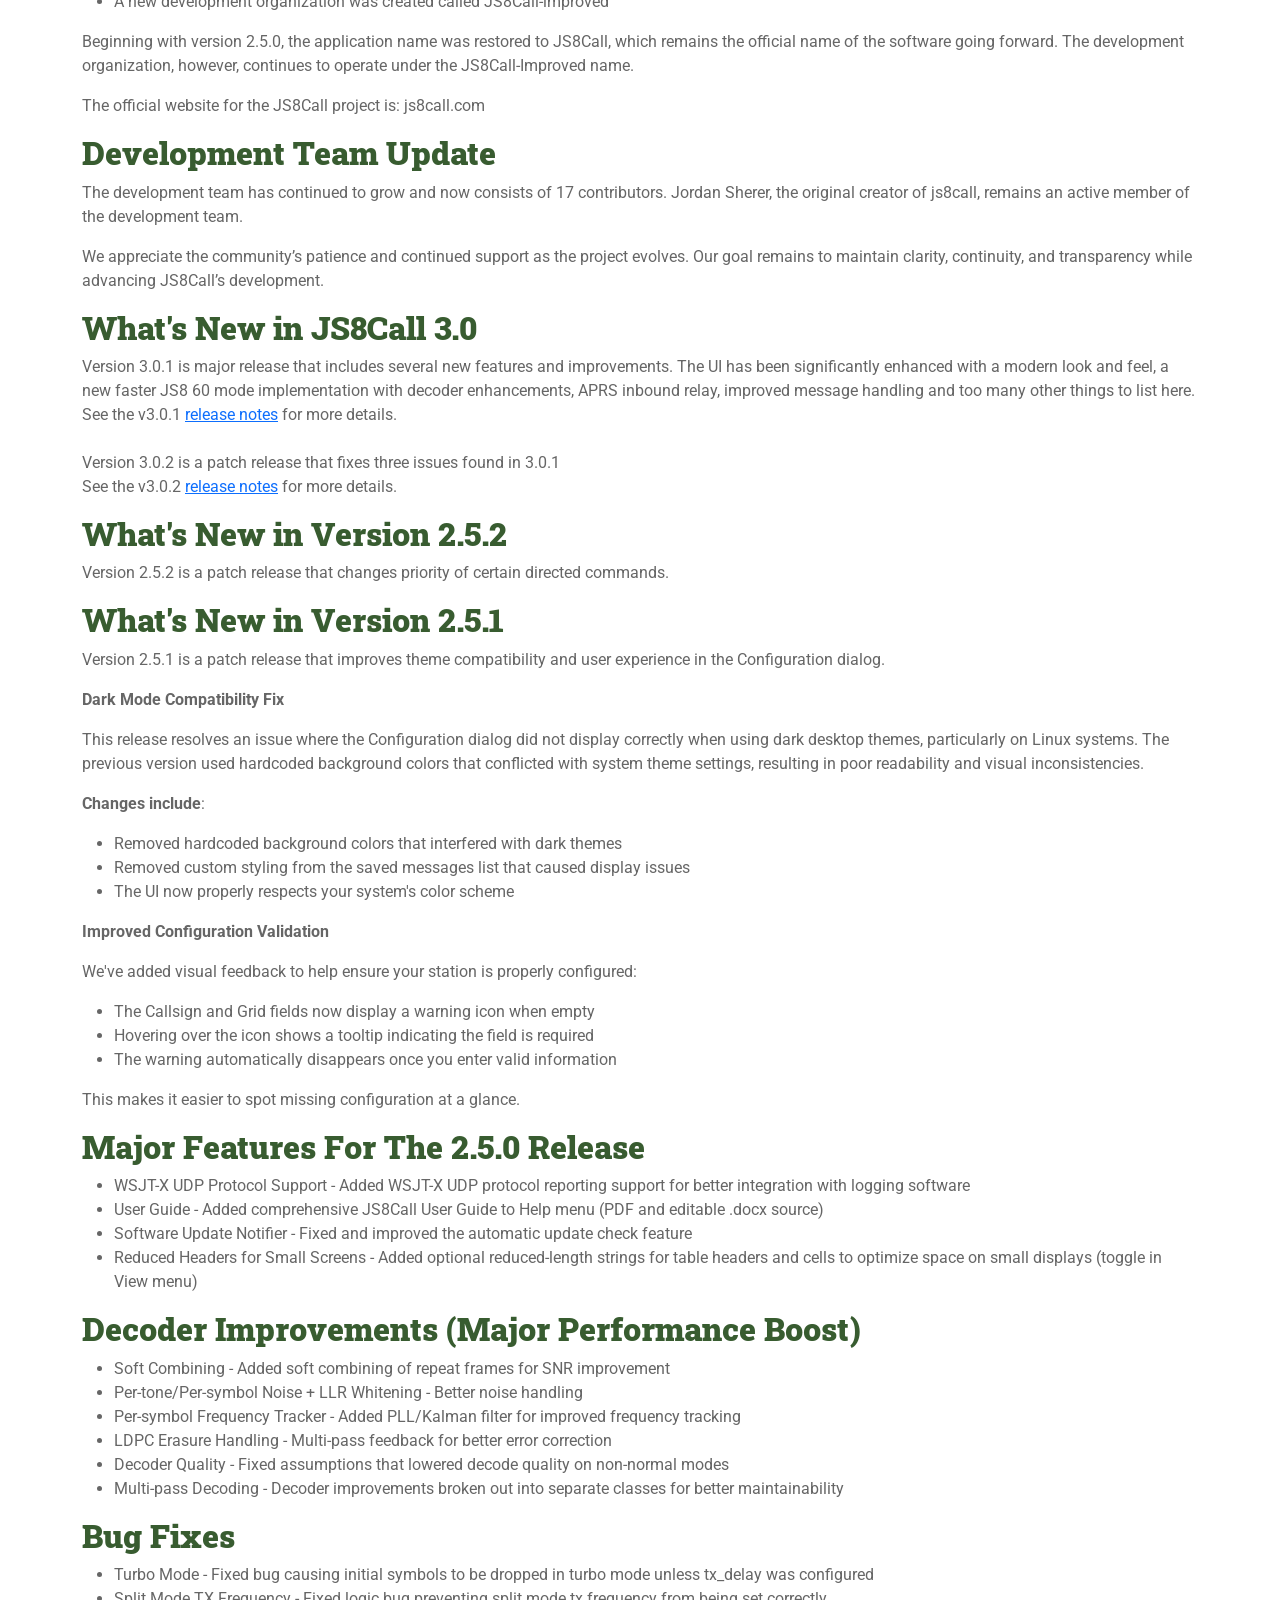
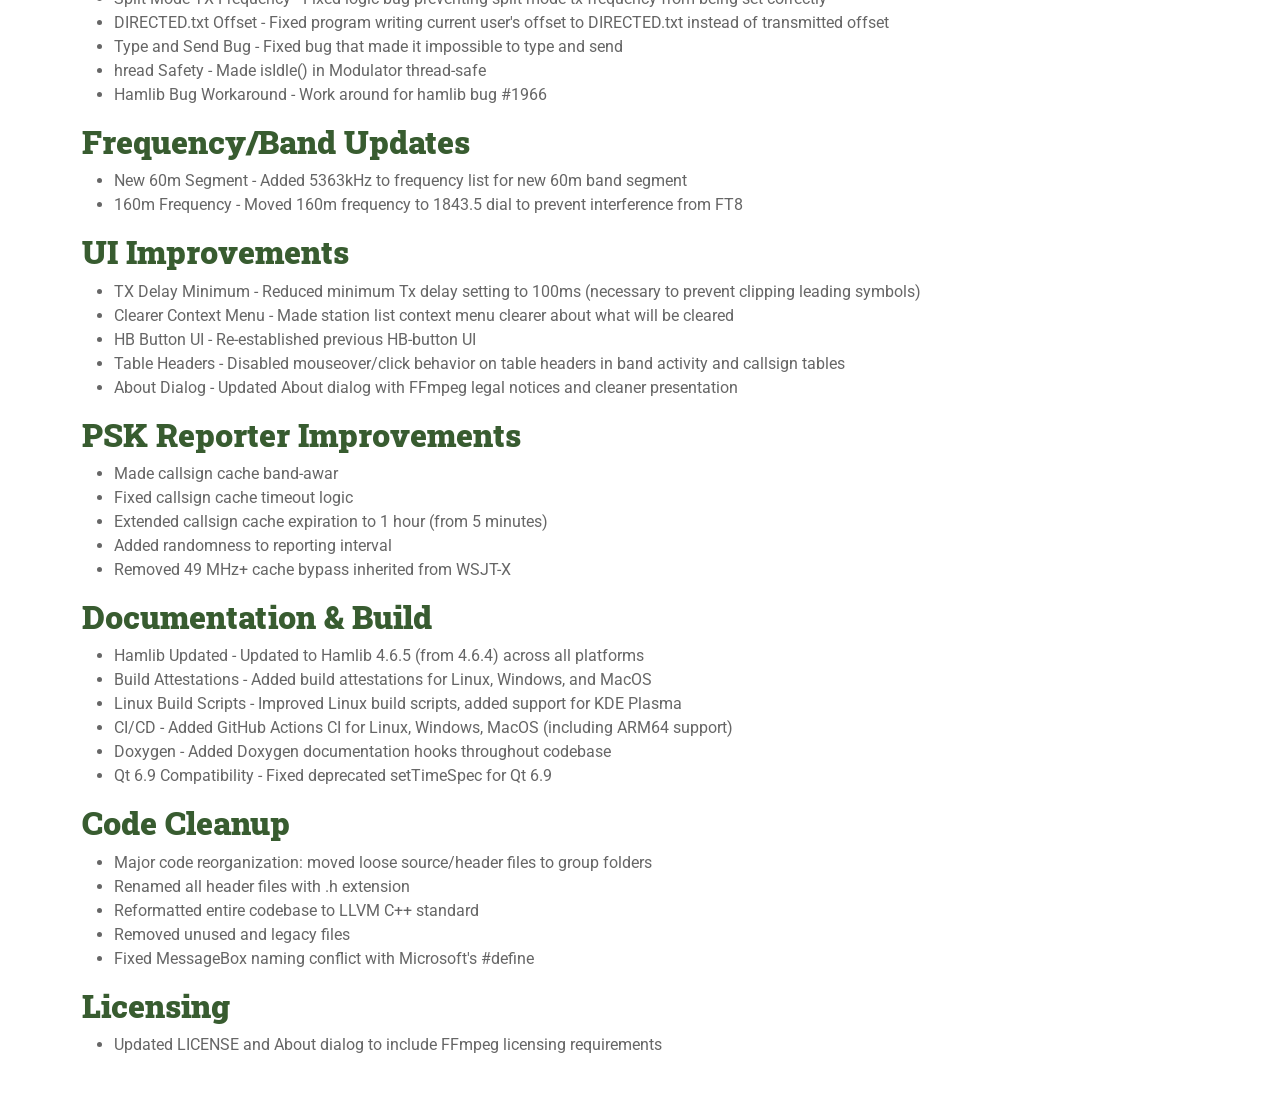
==== commit 01fe4bf5: "update website for 3.0.2 patch release" ====
--- a/downloads.html
+++ b/downloads.html
@@ -118,7 +118,7 @@
 
                 <br>
                 <br>
-                <div class="banner shadow">Download Links For JS8Call Version 3.0.1</div>
+                <div class="banner shadow">Download Links For JS8Call Version 3.0.2</div>
                 <div class="table-responsive">
                     <table style="margin: 0 auto;font-family: 'Kode Mono', monospace;">
                         <tr style=" font-weight: bold; color: #000000; background-color: #f7fff7; ">
@@ -128,37 +128,37 @@
                         </tr>
                         <tr>
                             <td><a
-                                    href="https://github.com/JS8Call-improved/JS8Call-improved/releases/download/v3.0.1/JS8Call-3.0.1-installer.exe">JS8Call-3.0.1-installer.exe</a>
+                                    href="https://github.com/JS8Call-improved/JS8Call-improved/releases/download/v3.0.2/JS8Call-3.0.2-installer.exe">JS8Call-3.0.2-installer.exe</a>
                             </td>
                             <td>Windows x86_64</td>
-                            <td>May 17, 2026</td>
-                        </tr>
-                        <tr>
-                            <td><a
-                                    href="https://github.com/JS8Call-improved/JS8Call-improved/releases/download/v3.0.1/JS8Call_3.0.1_M1.dmg">JS8Call_3.0.1_M1.dmg</a>
+                            <td>May 25, 2026</td>
+                        </tr>
+                        <tr>
+                            <td><a
+                                    href="https://github.com/JS8Call-improved/JS8Call-improved/releases/download/v3.0.2/JS8Call_3.0.2_M1.dmg">JS8Call_3.0.2_M1.dmg</a>
                             </td>
                             <td>Mac (Apple Silicon)</td>
-                            <td>May 17, 2026</td>
-                        </tr>
-                        <tr>
-                            <td><a
-                                    href="https://github.com/JS8Call-improved/JS8Call-improved/releases/download/v3.0.1/JS8Call_3.0.1_Intel.dmg">JS8Call_3.0.1_Intel.dmg</a>                        </td>
+                            <td>May 25, 2026</td>
+                        </tr>
+                        <tr>
+                            <td><a
+                                    href="https://github.com/JS8Call-improved/JS8Call-improved/releases/download/v3.0.2/JS8Call_3.0.2_Intel.dmg">JS8Call_3.0.2_Intel.dmg</a>                        </td>
                             <td>Mac (Intel)</td>
-                            <td>May 17, 2026</td>
-                        </tr>
-                        <tr>
-                            <td><a
-                                    href="https://github.com/JS8Call-improved/JS8Call-improved/releases/download/v3.0.1/JS8Call-v3.0.1-x86_64.AppImage">JS8Call-v3.0.1-x86_64.AppImage</a>
+                            <td>May 25, 2026</td>
+                        </tr>
+                        <tr>
+                            <td><a
+                                    href="https://github.com/JS8Call-improved/JS8Call-improved/releases/download/v3.0.2/JS8Call-v3.0.2-x86_64.AppImage">JS8Call-v3.0.2-x86_64.AppImage</a>
                             </td>
                             <td>Linux x86_64 (AMD64)</td>
-                            <td>May 17, 2026</td>
-                        </tr>
-                        <tr>
-                            <td><a
-                                    href="https://github.com/JS8Call-improved/JS8Call-improved/releases/download/v3.0.1/JS8Call-v3.0.1-aarch64.AppImage">JS8Call-v3.0.1-aarch64.AppImage</a>
+                            <td>May 25, 2026</td>
+                        </tr>
+                        <tr>
+                            <td><a
+                                    href="https://github.com/JS8Call-improved/JS8Call-improved/releases/download/v3.0.2/JS8Call-v3.0.2-aarch64.AppImage">JS8Call-v3.0.2-aarch64.AppImage</a>
                             </td>
                             <td>Linux ARM64</td>
-                            <td>May 17, 2026</td>
+                            <td>May 25, 2026</td>
                         </tr>
                     </table>
                 </div>
@@ -198,14 +198,16 @@
 
                 <div>
                     <div>
-                        <h2>What's New in Version 3.0.1</h2>
+                        <h2>What's New in JS8Call 3.0</h2>
                         <p>Version 3.0.1 is major release that includes several new features and improvements.
                             The UI has been significantly enhanced with a modern look and feel, a new faster JS8 60
                             mode implementation with decoder enhancements, APRS inbound relay, improved message handling
-                            and too many other things to list here.
-                            See the <a href="https://github.com/JS8Call-improved/JS8Call-improved/releases/tag/v3.0.1" target="_blank">
+                            and too many other things to list here.<br>
+                            See the v3.0.1 <a href="https://github.com/JS8Call-improved/JS8Call-improved/releases/tag/v3.0.1" target="_blank">
+                            release notes</a> for more details.
+                            <br><br> Version 3.0.2 is a patch release that fixes three issues found in 3.0.1<br>
+                            See the v3.0.2 <a href="https://github.com/JS8Call-improved/JS8Call-improved/releases/tag/v3.0.2" target="_blank">
                             release notes</a> for more details.</p>
-                        </p>
                         <h2>What's New in Version 2.5.2</h2>
                         <p>Version 2.5.2 is a patch release that changes priority of certain directed commands.</p>
                         <h2>What's New in Version 2.5.1</h2>
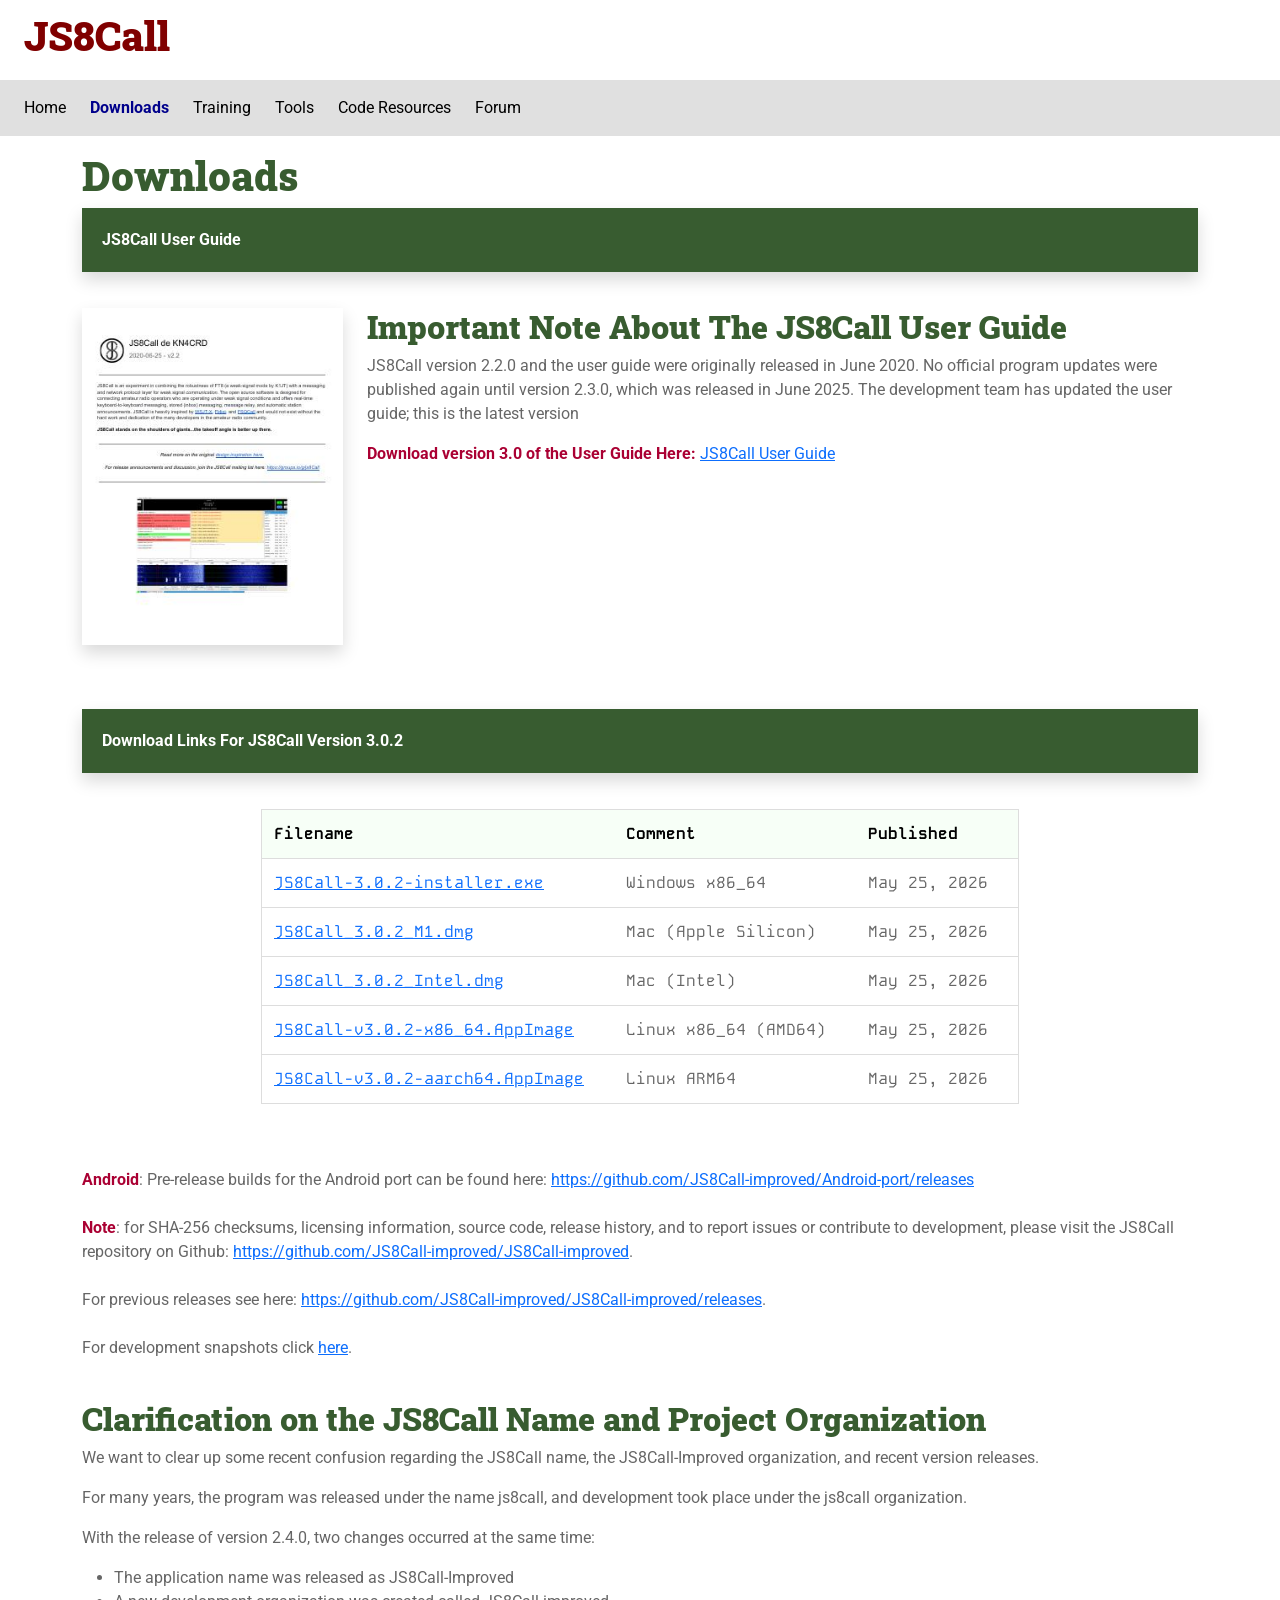
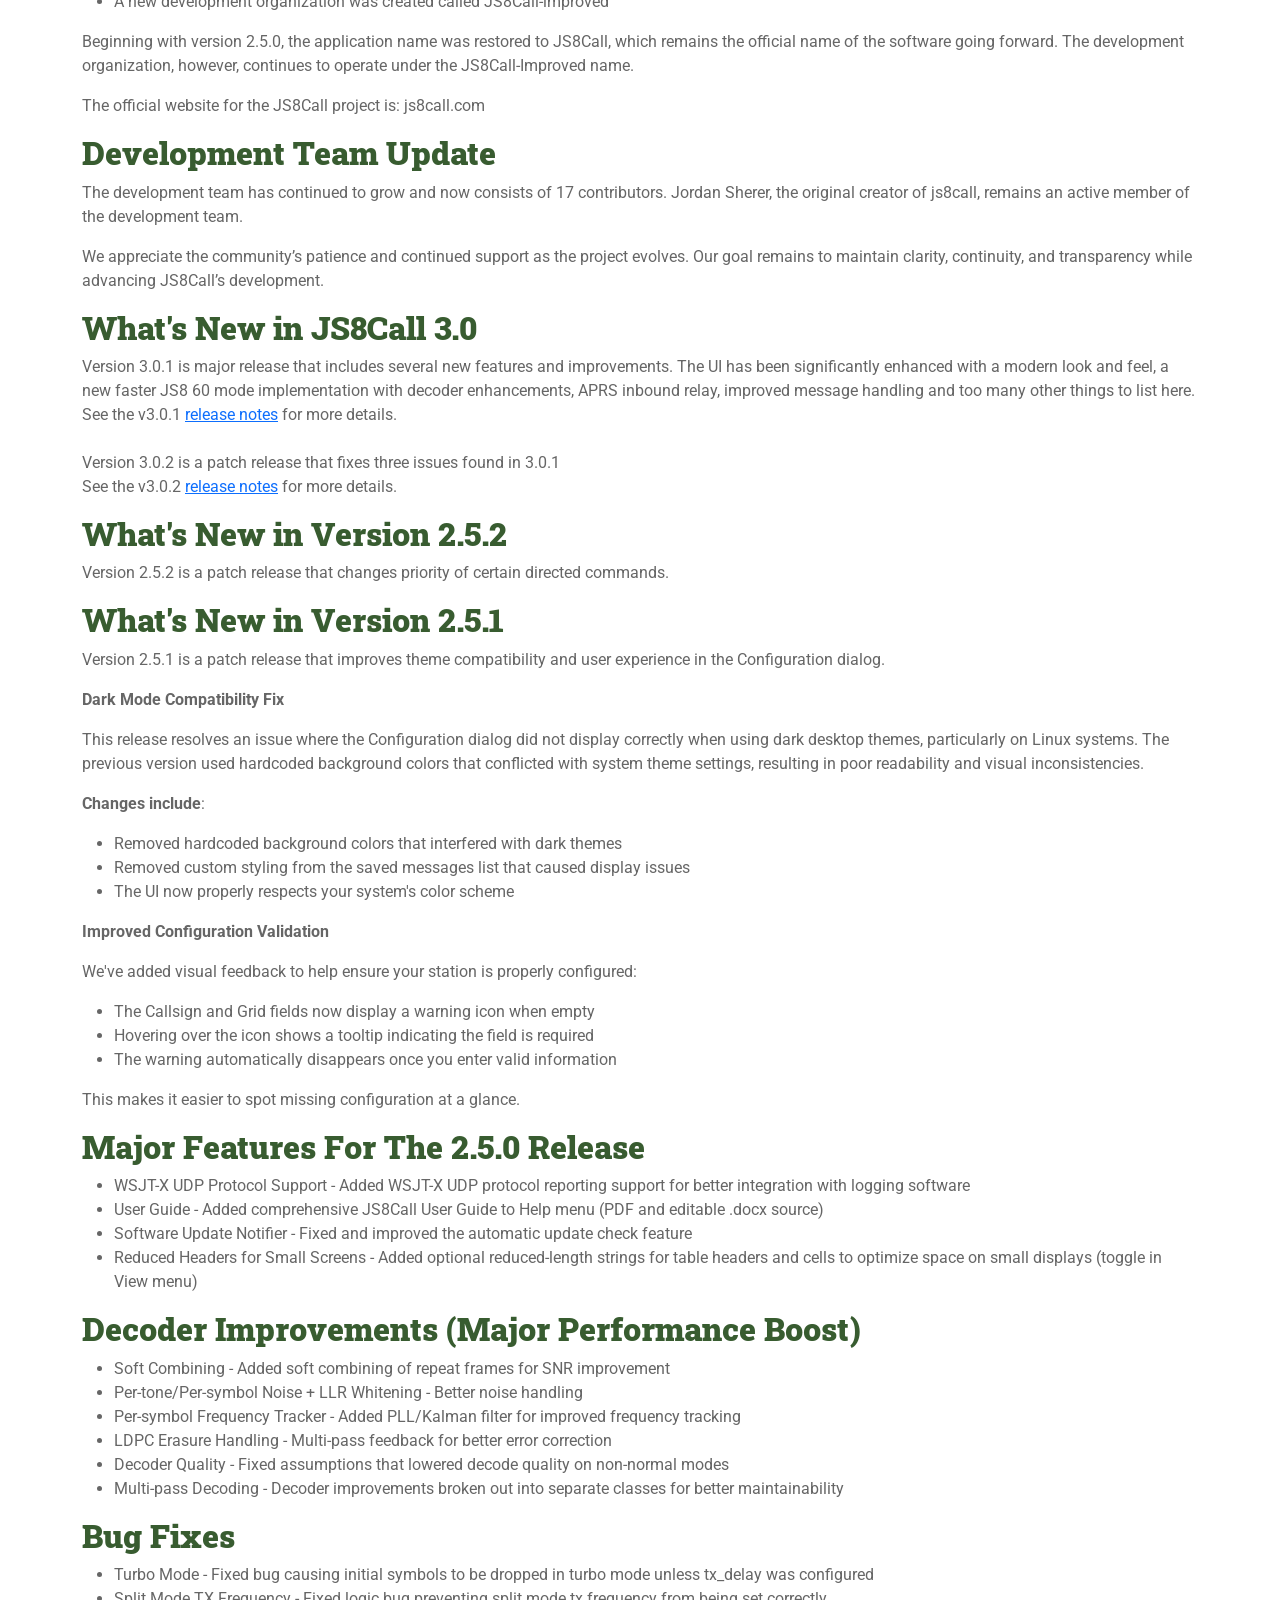
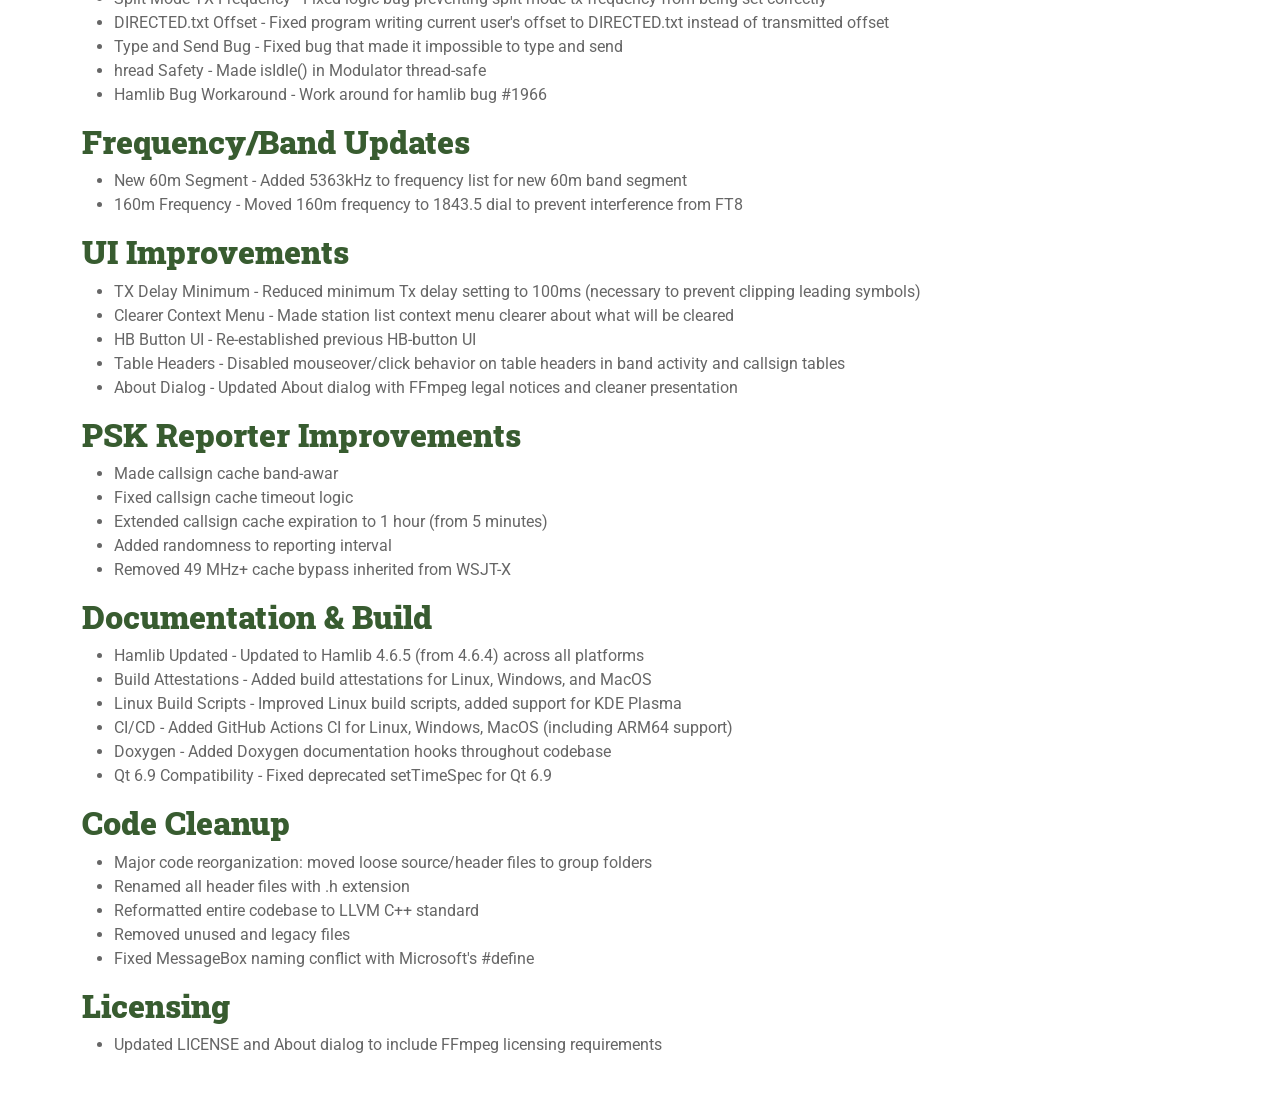
==== commit 3c7d85ff: "Update download link for development snapshot builds" ====
--- a/downloads.html
+++ b/downloads.html
@@ -171,7 +171,7 @@
                         href="https://github.com/JS8Call-improved/JS8Call-improved" target="_blank">https://github.com/JS8Call-improved/JS8Call-improved</a>.
                     <br><br>For previous releases see here: <a
                         href="https://github.com/JS8Call-improved/JS8Call-improved/releases" target="_blank">https://github.com/JS8Call-improved/JS8Call-improved/releases</a>.
-                    <br><br>For development snapshots for Mac and Windows click <a href="https://github.com/Chris-AC9KH/JS8Call-improved/releases" target="_blank">here</a>.
+                    <br><br>For development snapshots click <a href="https://github.com/JS8Call-improved/JS8Call-improved/releases" target="_blank">here</a>.
                 </p>
                 <br>
 
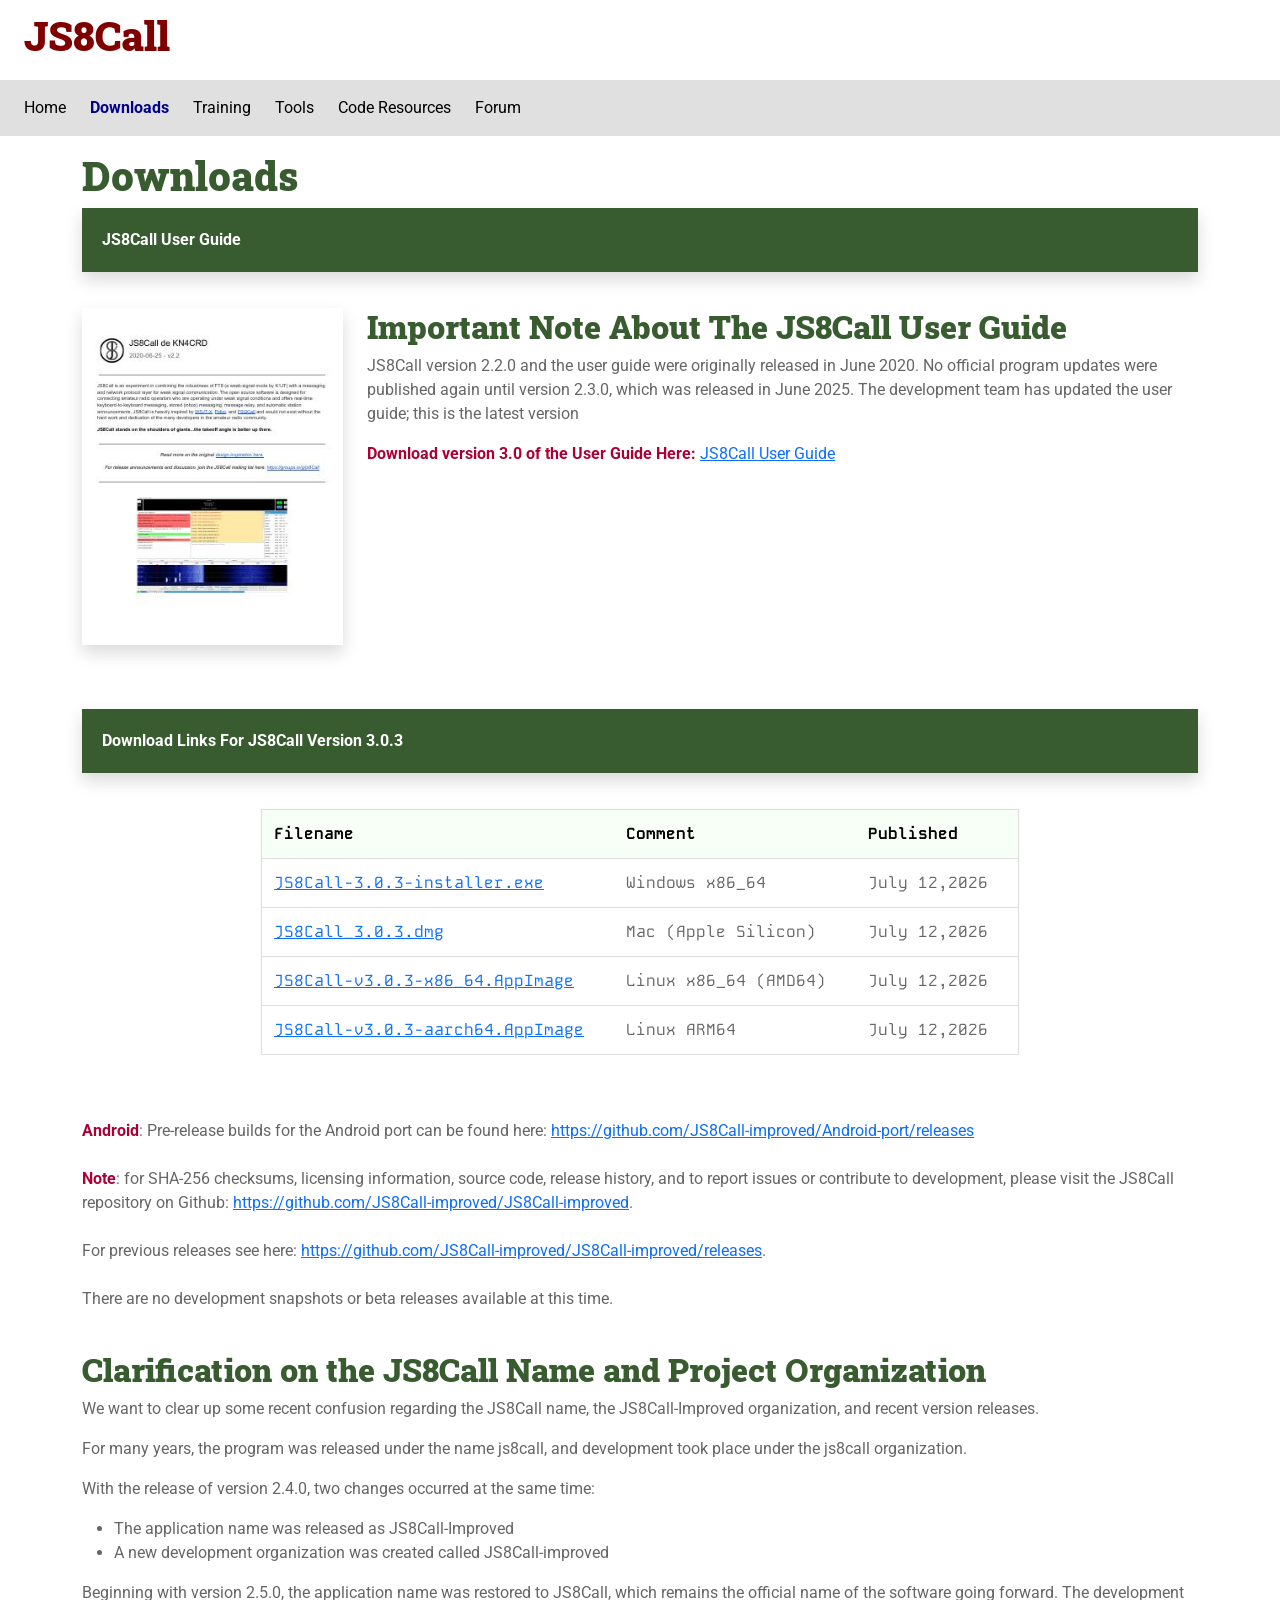
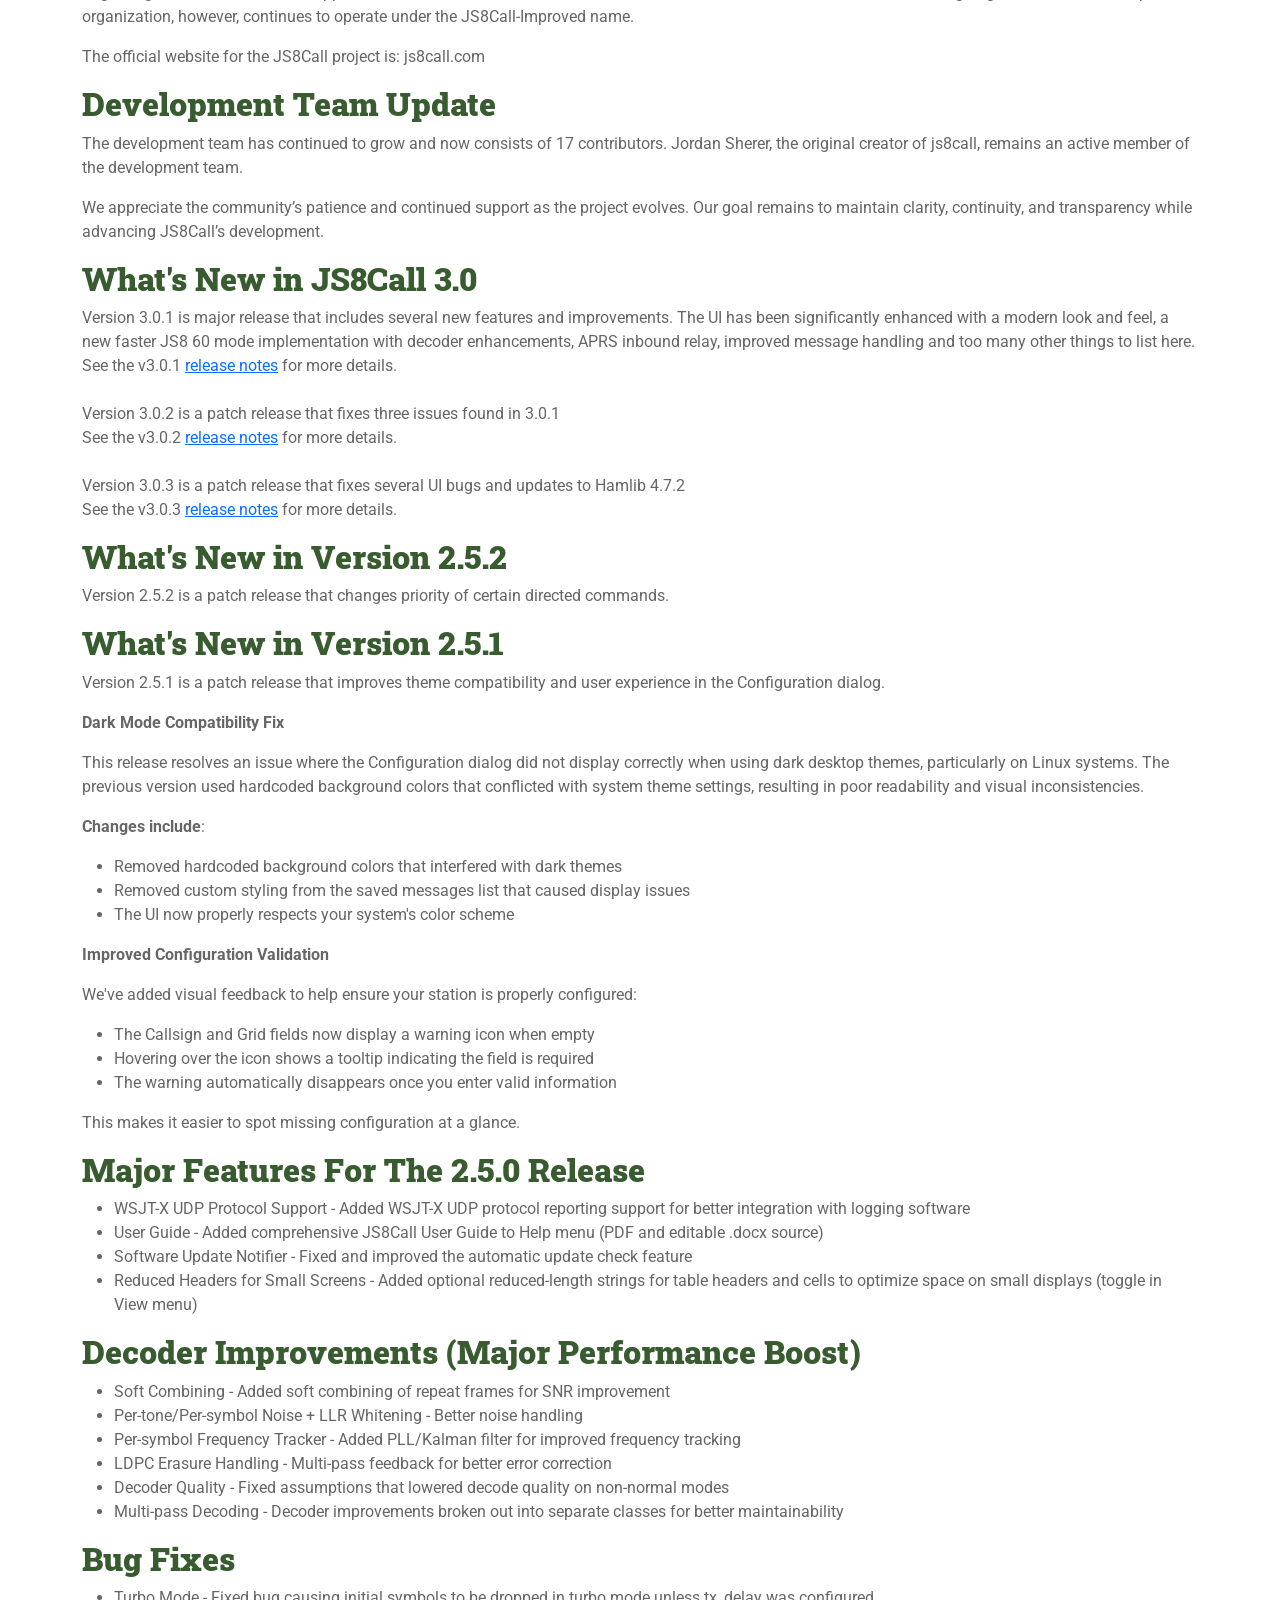
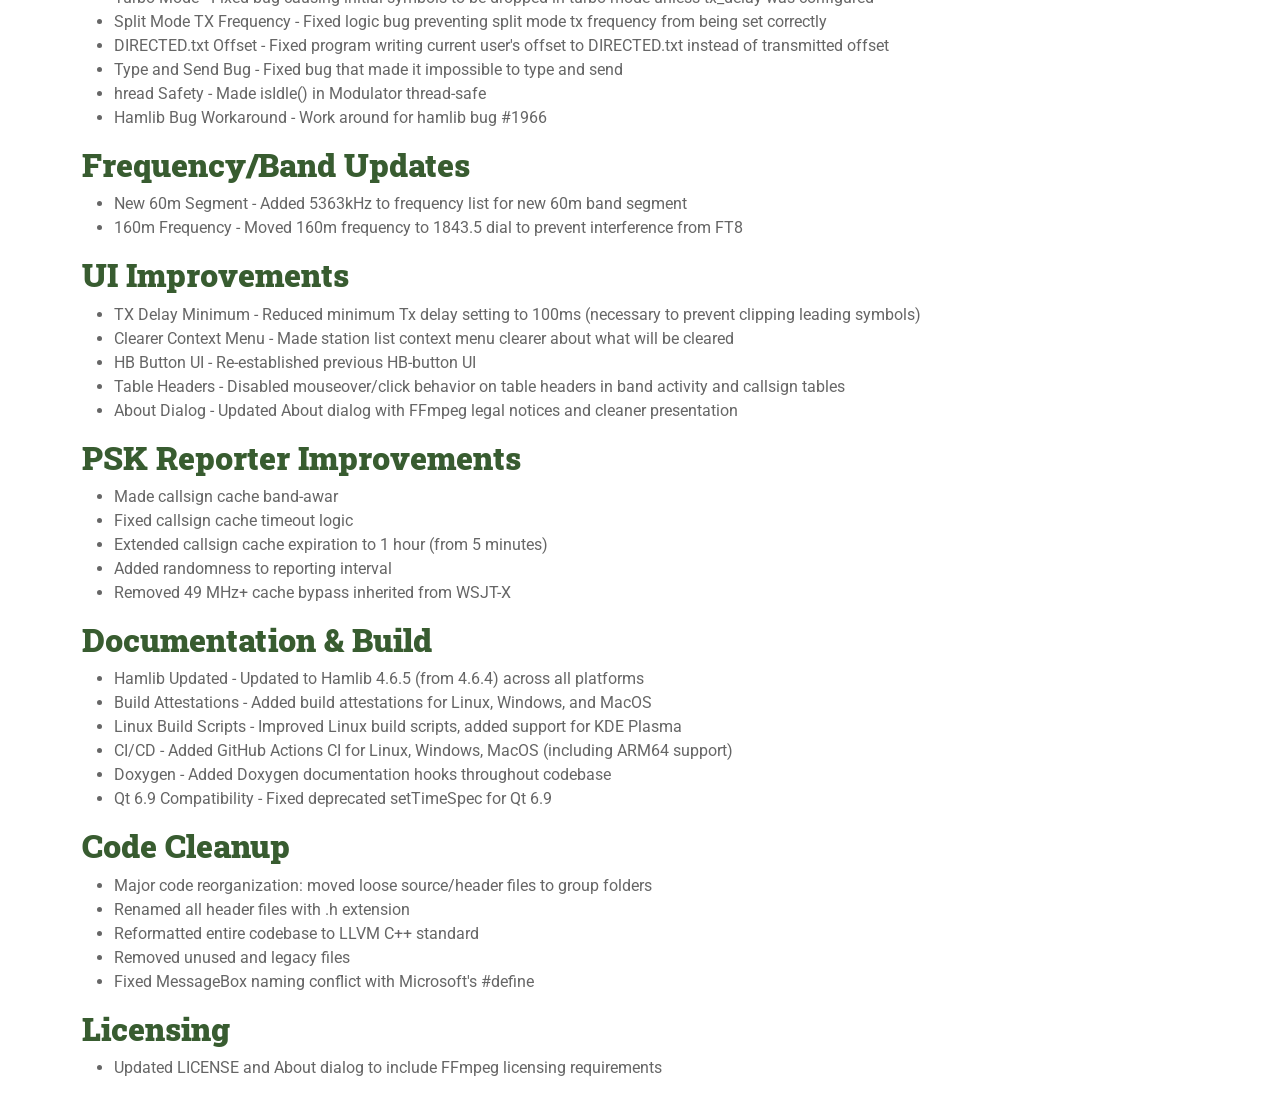
==== commit ab76a255: "Update website for JS8Call ver 3.0.3 patch release" ====
--- a/downloads.html
+++ b/downloads.html
@@ -118,7 +118,7 @@
 
                 <br>
                 <br>
-                <div class="banner shadow">Download Links For JS8Call Version 3.0.2</div>
+                <div class="banner shadow">Download Links For JS8Call Version 3.0.3</div>
                 <div class="table-responsive">
                     <table style="margin: 0 auto;font-family: 'Kode Mono', monospace;">
                         <tr style=" font-weight: bold; color: #000000; background-color: #f7fff7; ">
@@ -128,37 +128,31 @@
                         </tr>
                         <tr>
                             <td><a
-                                    href="https://github.com/JS8Call-improved/JS8Call-improved/releases/download/v3.0.2/JS8Call-3.0.2-installer.exe">JS8Call-3.0.2-installer.exe</a>
+                                    href="https://github.com/JS8Call-improved/JS8Call-improved/releases/download/v3.0.3/JS8Call-3.0.3-installer.exe">JS8Call-3.0.3-installer.exe</a>
                             </td>
                             <td>Windows x86_64</td>
-                            <td>May 25, 2026</td>
+                            <td>July 12,2026</td>
                         </tr>
                         <tr>
                             <td><a
-                                    href="https://github.com/JS8Call-improved/JS8Call-improved/releases/download/v3.0.2/JS8Call_3.0.2_M1.dmg">JS8Call_3.0.2_M1.dmg</a>
+                                    href="https://github.com/JS8Call-improved/JS8Call-improved/releases/download/v3.0.3/JS8Call_3.0.3.dmg">JS8Call_3.0.3.dmg</a>
                             </td>
                             <td>Mac (Apple Silicon)</td>
-                            <td>May 25, 2026</td>
+                            <td>July 12,2026</td>
                         </tr>
                         <tr>
                             <td><a
-                                    href="https://github.com/JS8Call-improved/JS8Call-improved/releases/download/v3.0.2/JS8Call_3.0.2_Intel.dmg">JS8Call_3.0.2_Intel.dmg</a>                        </td>
-                            <td>Mac (Intel)</td>
-                            <td>May 25, 2026</td>
+                                    href="https://github.com/JS8Call-improved/JS8Call-improved/releases/download/v3.0.3/JS8Call-v3.0.3-x86_64.AppImage">JS8Call-v3.0.3-x86_64.AppImage</a>
+                            </td>
+                            <td>Linux x86_64 (AMD64)</td>
+                            <td>July 12,2026</td>
                         </tr>
                         <tr>
                             <td><a
-                                    href="https://github.com/JS8Call-improved/JS8Call-improved/releases/download/v3.0.2/JS8Call-v3.0.2-x86_64.AppImage">JS8Call-v3.0.2-x86_64.AppImage</a>
-                            </td>
-                            <td>Linux x86_64 (AMD64)</td>
-                            <td>May 25, 2026</td>
-                        </tr>
-                        <tr>
-                            <td><a
-                                    href="https://github.com/JS8Call-improved/JS8Call-improved/releases/download/v3.0.2/JS8Call-v3.0.2-aarch64.AppImage">JS8Call-v3.0.2-aarch64.AppImage</a>
+                                    href="https://github.com/JS8Call-improved/JS8Call-improved/releases/download/v3.0.3/JS8Call-v3.0.3-aarch64.AppImage">JS8Call-v3.0.3-aarch64.AppImage</a>
                             </td>
                             <td>Linux ARM64</td>
-                            <td>May 25, 2026</td>
+                            <td>July 12,2026</td>
                         </tr>
                     </table>
                 </div>
@@ -171,7 +165,7 @@
                         href="https://github.com/JS8Call-improved/JS8Call-improved" target="_blank">https://github.com/JS8Call-improved/JS8Call-improved</a>.
                     <br><br>For previous releases see here: <a
                         href="https://github.com/JS8Call-improved/JS8Call-improved/releases" target="_blank">https://github.com/JS8Call-improved/JS8Call-improved/releases</a>.
-                    <br><br>For development snapshots click <a href="https://github.com/JS8Call-improved/JS8Call-improved/releases" target="_blank">here</a>.
+                    <br><br>There are no development snapshots or beta releases available at this time.
                 </p>
                 <br>
 
@@ -207,6 +201,9 @@
                             release notes</a> for more details.
                             <br><br> Version 3.0.2 is a patch release that fixes three issues found in 3.0.1<br>
                             See the v3.0.2 <a href="https://github.com/JS8Call-improved/JS8Call-improved/releases/tag/v3.0.2" target="_blank">
+                            release notes</a> for more details.
+                            <br><br> Version 3.0.3 is a patch release that fixes several UI bugs and updates to Hamlib 4.7.2<br>
+                            See the v3.0.3 <a href="https://github.com/JS8Call-improved/JS8Call-improved/releases/tag/v3.0.3" target="_blank">
                             release notes</a> for more details.</p>
                         <h2>What's New in Version 2.5.2</h2>
                         <p>Version 2.5.2 is a patch release that changes priority of certain directed commands.</p>
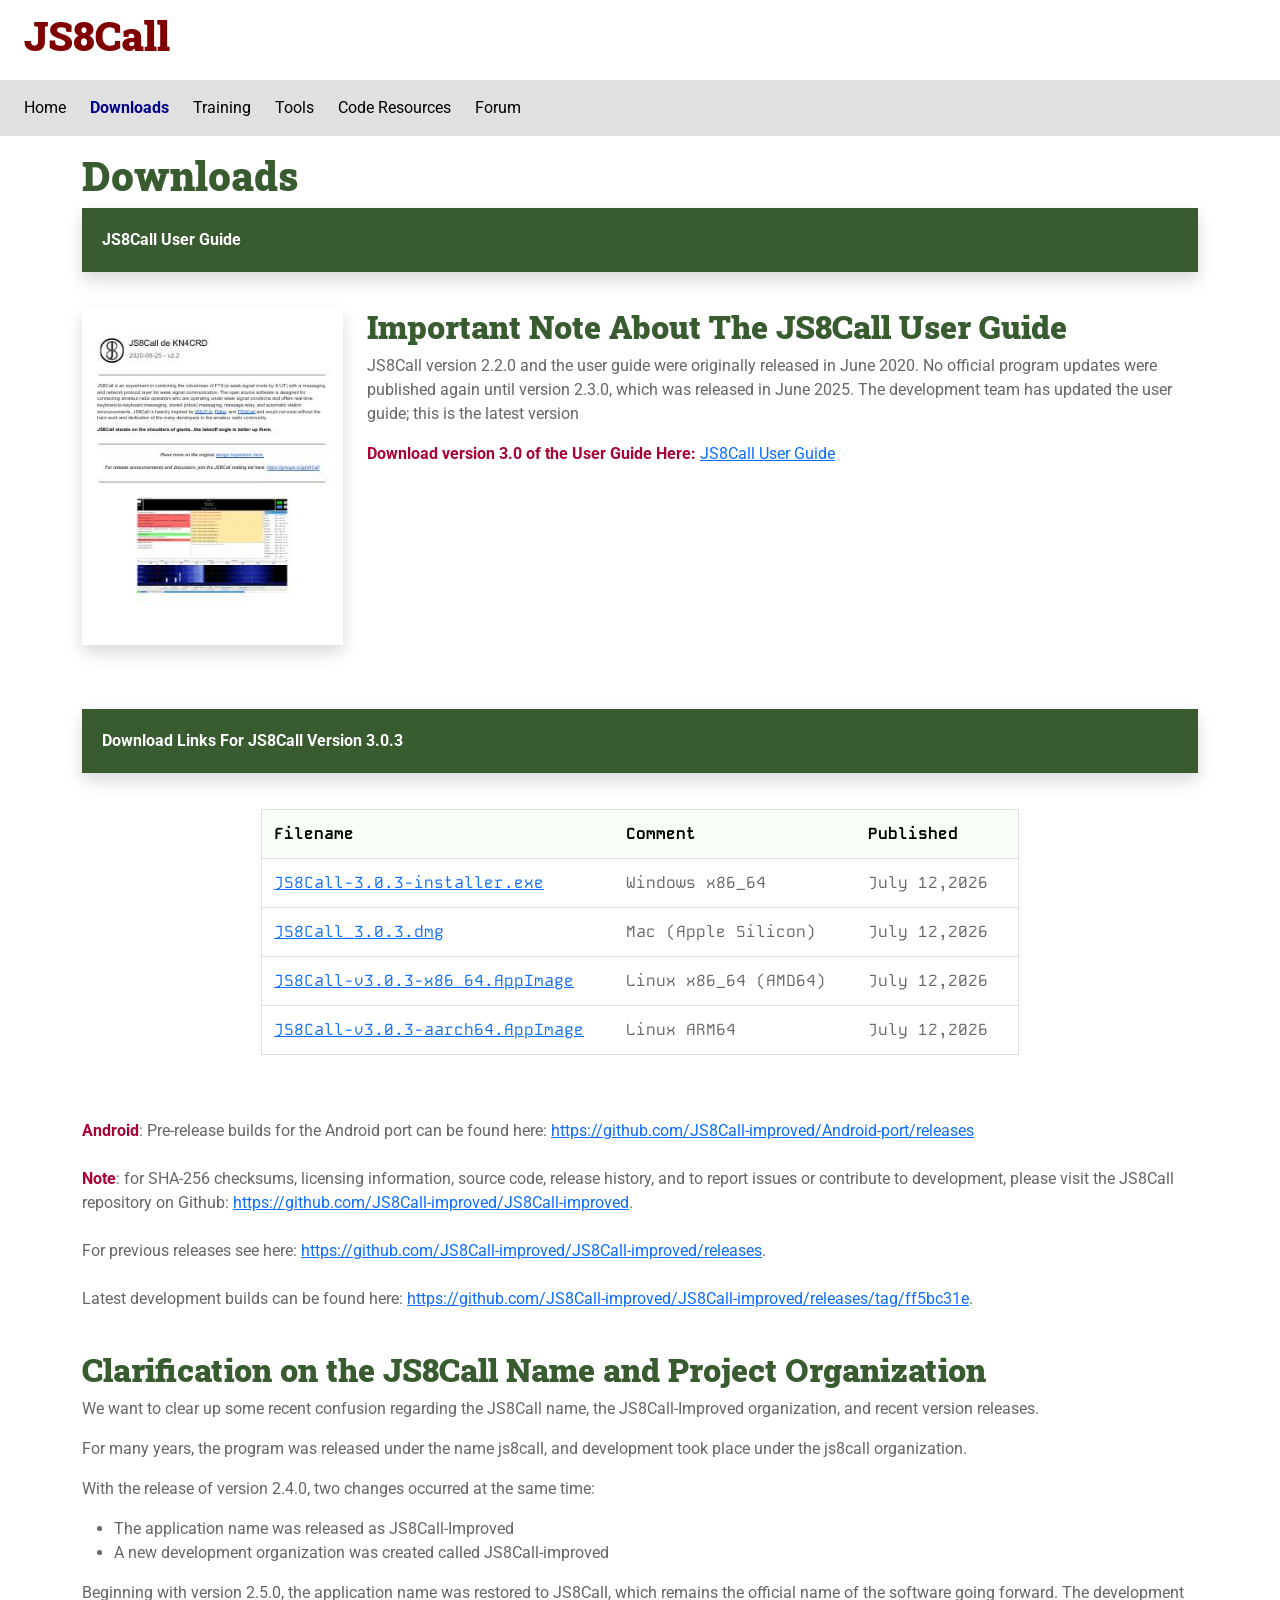
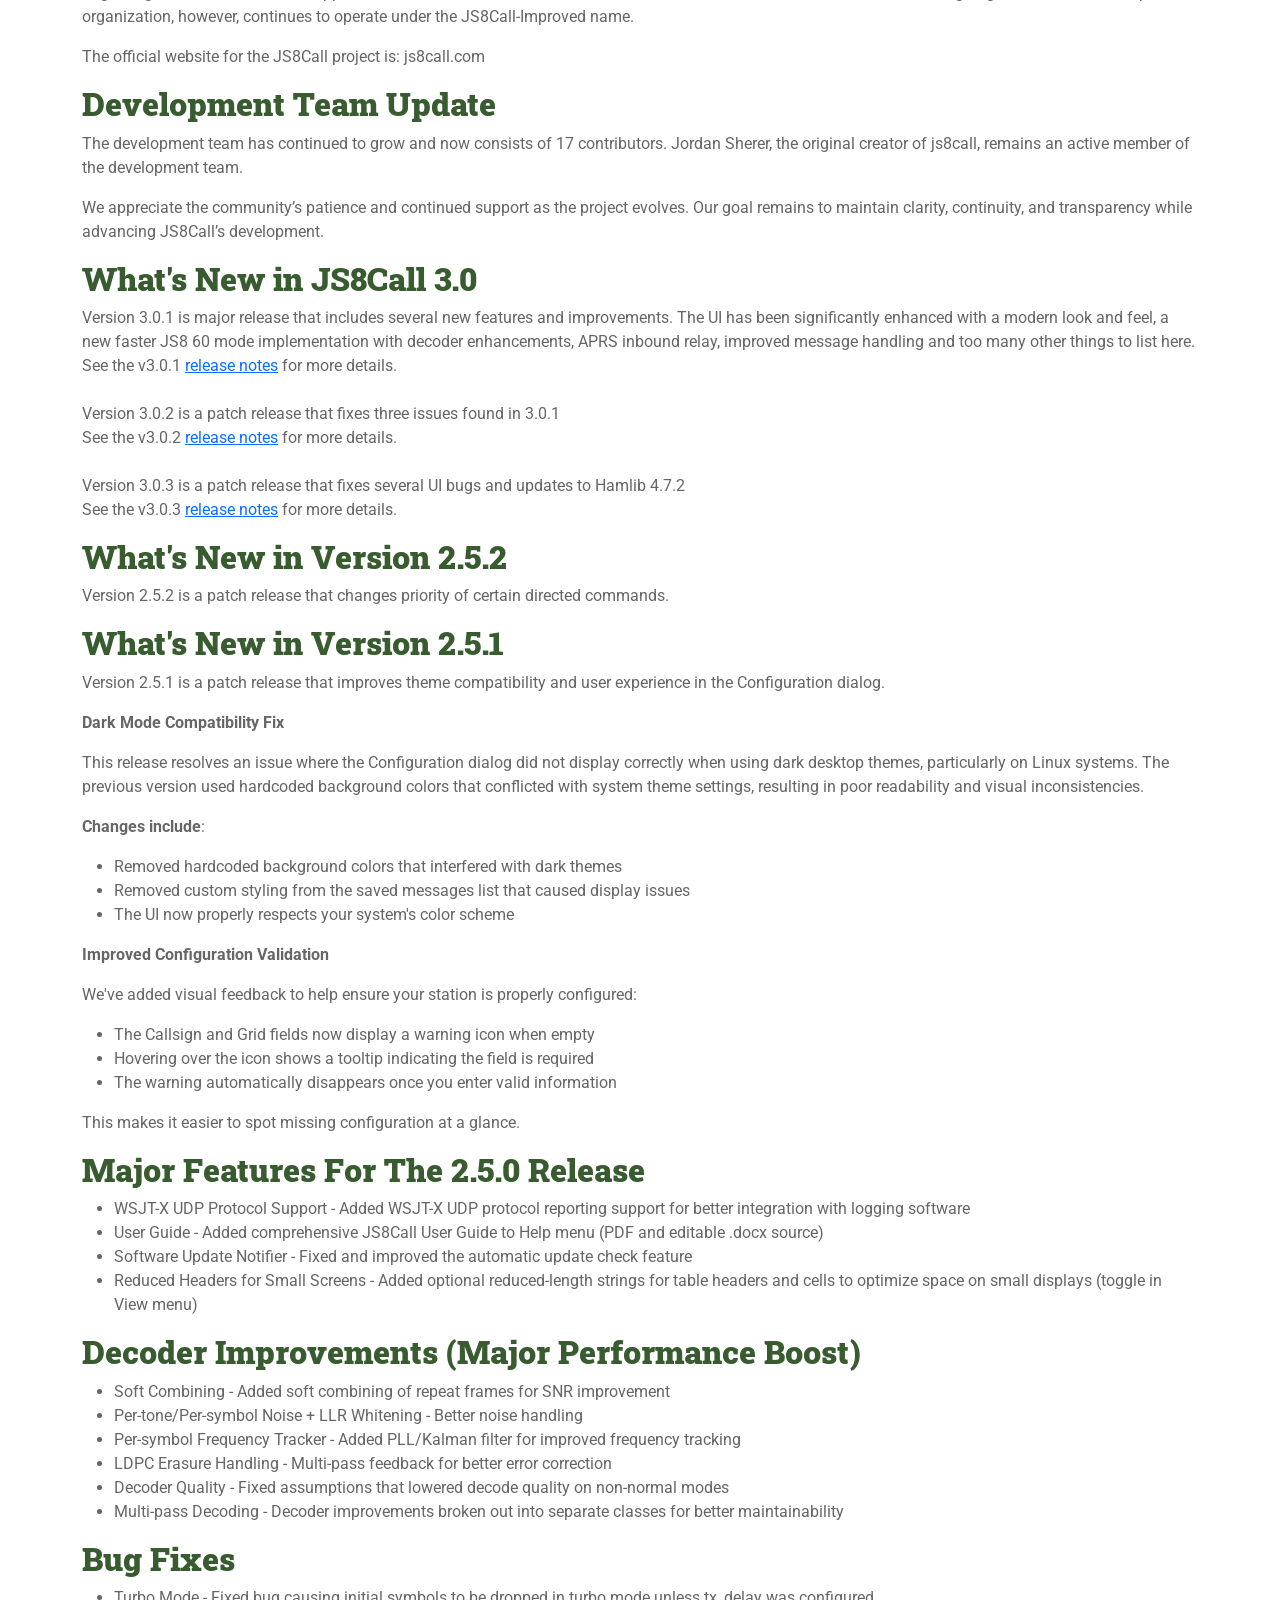
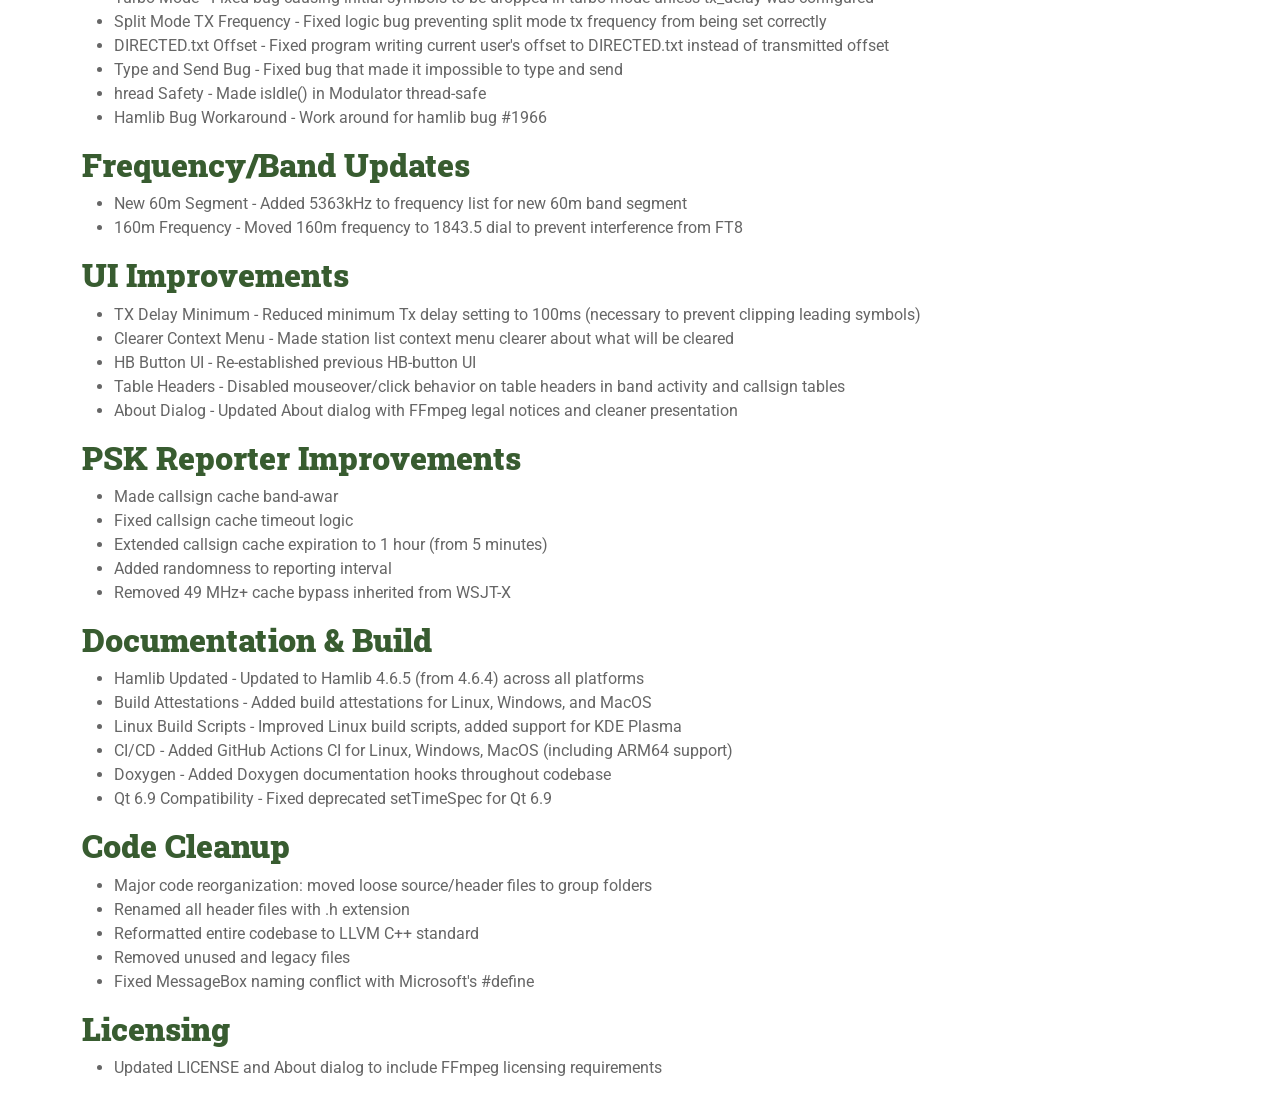
==== commit b207061f: "downloads.html: update link for development builds" ====
--- a/downloads.html
+++ b/downloads.html
@@ -165,7 +165,9 @@
                         href="https://github.com/JS8Call-improved/JS8Call-improved" target="_blank">https://github.com/JS8Call-improved/JS8Call-improved</a>.
                     <br><br>For previous releases see here: <a
                         href="https://github.com/JS8Call-improved/JS8Call-improved/releases" target="_blank">https://github.com/JS8Call-improved/JS8Call-improved/releases</a>.
-                    <br><br>There are no development snapshots or beta releases available at this time.
+                    <br><br>Latest development builds can be found here: <a
+                        href="https://github.com/JS8Call-improved/JS8Call-improved/releases/tag/ff5bc31e" target="_blank">
+                        https://github.com/JS8Call-improved/JS8Call-improved/releases/tag/ff5bc31e</a>.
                 </p>
                 <br>
 
